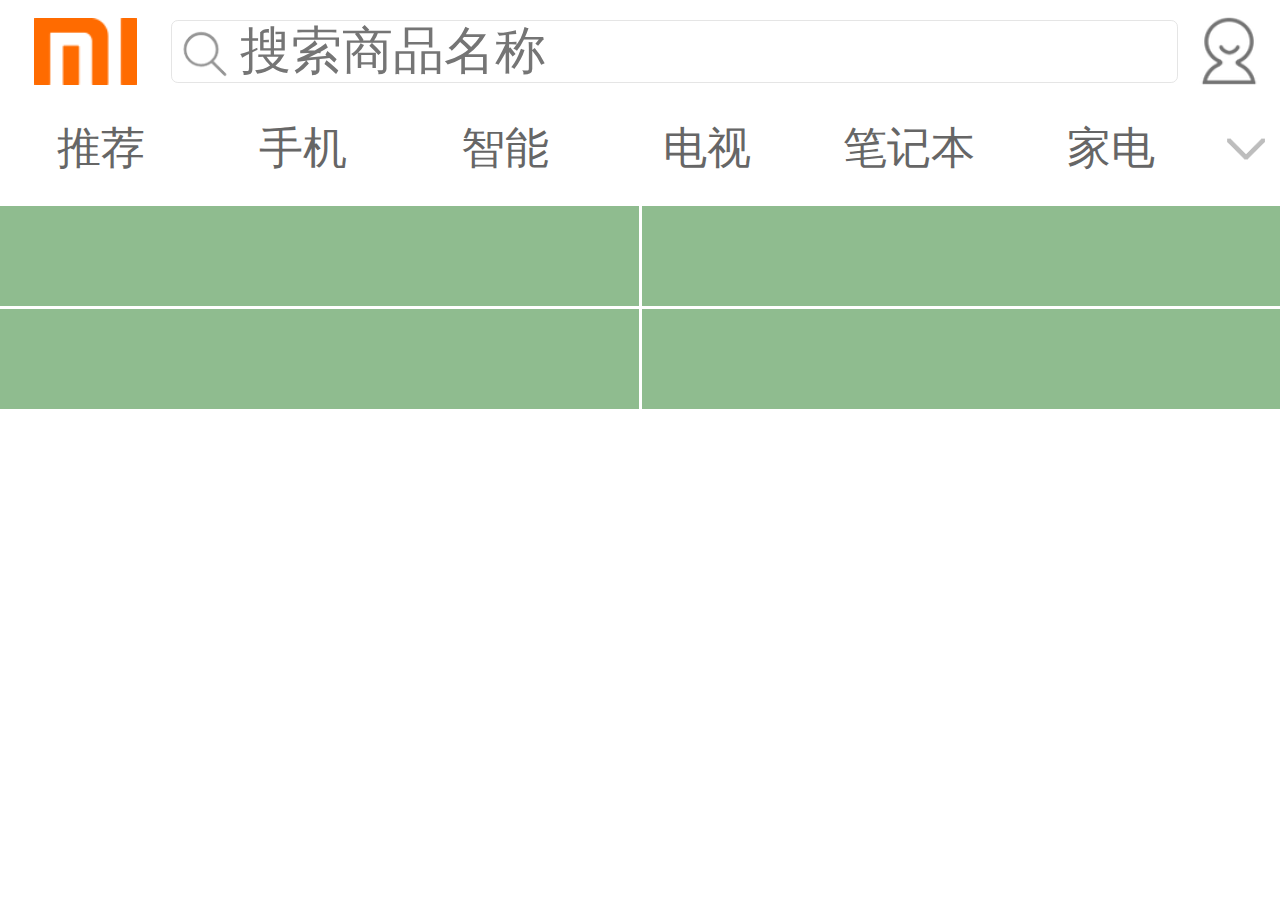
==== index.html @ 097dcb63 "小米H5" ====
<!DOCTYPE html>
<html lang="en">
<head>
    <meta charset="UTF-8">
    <meta name="viewport" content="width=device-width,initial-scale=1.0;maximum-scale=1.0; minimum-scale=1.0;user-scalable=no;">
    <meta name="description " content =" ">
    <meta name="keywords " content =" ">
    <meta http-equiv="X-UA-Compatible" content="ie=edge">
    <title>小米商城-小米官方网站，小米手机、红米手机正品专卖</title>
    <link rel="shortcut icon" href="https://m.mi.com/favicon.ico" type="image/x-icon">
    <!-- 重置样式表 -->
    <link rel="stylesheet" href="css/reset.min.css">
    <!-- swiper自带的样式 -->
    <link rel="stylesheet" href="css/swiper.min.css">
    <!-- 当前页面用到的样式 -->
    <link rel="stylesheet" href="css/index.css">
</head>
<body>
<!-- app-entery -->
<div class="app-shell">
    <a href="#">
        <img src="https://cdn.cnbj1.fds.api.mi-img.com/mi-mall/6d413c53c65eca6c6b6ba826ea4e3ff6.png" alt="">
    </a>
</div>

<!-- header html5新增的标签 头部-->
<header class="app-header-wrapper">    
    <div class="app-left">
        <div class="app-logo">
            <img src="[data-uri]" alt=""> 
        </div>
    </div>
    <div class="app-center">
        <input type="text" placeholder="搜索商品名称" class="app-txt">
        <input type="button" class="app-btn">
    </div>
    <div class="app-right">
        <i class="app-login-icon"></i>
    </div>
</header>

<!-- nav html5新增的标签 导航-->
<nav class="nav-wrap">
    <div class="nav-item"><a href="#">推荐</a></div>
    <div class="nav-item"><a href="#">手机</a></div>
    <div class="nav-item"><a href="#">智能</a></div>
    <div class="nav-item"><a href="#">电视</a></div>
    <div class="nav-item"><a href="#">笔记本</a></div>
    <div class="nav-item"><a href="#">家电</a></div>
    <div class="nav-display">
        <i class="nav-display-icon"></i>
    </div>
</nav>

<!-- 轮播图 swiper -->
<div class="banner">
    <div class="swiper-container">
        <div class="swiper-wrapper">
            <div class="swiper-slide">
                <a href="#">
                    <img src="https://cdn.cnbj1.fds.api.mi-img.com/mi-mall/241dcd985a1c3f29902d092c7e7b91ea.jpg?thumb=1&w=720&h=360" alt="">
                </a>
            </div>
            <div class="swiper-slide">
                <a href="#">
                    <img src="https://cdn.cnbj1.fds.api.mi-img.com/mi-mall/241dcd985a1c3f29902d092c7e7b91ea.jpg?thumb=1&w=720&h=360" alt="">
                </a>
            </div>
            <div class="swiper-slide">
                <a href="#">
                    <img src="https://cdn.cnbj1.fds.api.mi-img.com/mi-mall/241dcd985a1c3f29902d092c7e7b91ea.jpg?thumb=1&w=720&h=360" alt="">
                </a>
            </div>
        </div>
        <!-- 如果需要分页器 -->
        <div class="swiper-pagination"></div>
    </div>
</div>

<!-- 多项单元格图标 -->
<div class="multi-cell cells-auto-fill">
    <a href="#">
        <img src="https://cdn.cnbj1.fds.api.mi-img.com/mi-mall/cb65daec7ef7b52cc785f88f78efba37.png?thumb=1&w=144&h=152" alt="">
    </a>
    <a href="#">
        <img src="https://cdn.cnbj1.fds.api.mi-img.com/mi-mall/cb65daec7ef7b52cc785f88f78efba37.png?thumb=1&w=144&h=152" alt="">
    </a>
    <a href="#">
        <img src="https://cdn.cnbj1.fds.api.mi-img.com/mi-mall/cb65daec7ef7b52cc785f88f78efba37.png?thumb=1&w=144&h=152" alt="">
    </a>
    <a href="#">
        <img src="https://cdn.cnbj1.fds.api.mi-img.com/mi-mall/cb65daec7ef7b52cc785f88f78efba37.png?thumb=1&w=144&h=152" alt="">
    </a>
    <a href="#">
        <img src="https://cdn.cnbj1.fds.api.mi-img.com/mi-mall/cb65daec7ef7b52cc785f88f78efba37.png?thumb=1&w=144&h=152" alt="">
    </a>
</div>
<div class="multi-cell cells-auto-fill">
    <a href="#">
        <img src="https://cdn.cnbj1.fds.api.mi-img.com/mi-mall/cb65daec7ef7b52cc785f88f78efba37.png?thumb=1&w=144&h=152" alt="">
    </a>
    <a href="#">
        <img src="https://cdn.cnbj1.fds.api.mi-img.com/mi-mall/cb65daec7ef7b52cc785f88f78efba37.png?thumb=1&w=144&h=152" alt="">
    </a>
    <a href="#">
        <img src="https://cdn.cnbj1.fds.api.mi-img.com/mi-mall/cb65daec7ef7b52cc785f88f78efba37.png?thumb=1&w=144&h=152" alt="">
    </a>
    <a href="#">
        <img src="https://cdn.cnbj1.fds.api.mi-img.com/mi-mall/cb65daec7ef7b52cc785f88f78efba37.png?thumb=1&w=144&h=152" alt="">
    </a>
    <a href="#">
        <img src="https://cdn.cnbj1.fds.api.mi-img.com/mi-mall/cb65daec7ef7b52cc785f88f78efba37.png?thumb=1&w=144&h=152" alt="">
    </a>
</div>

<!-- 广告图 -->
<div class="cells-auto-fill">
    <a href="#">
        <img src="https://cdn.cnbj1.fds.api.mi-img.com/mi-mall/3f01db528352554b7544720127c9577b.jpg?thumb=1&w=720&h=226" alt="">
    </a>
</div>

<!-- 左-大图   右 - 上下两小图 -->
<div class="multi-cell multi-cell-wrap cells-auto-fill">
    <div class="multi-cell-pic">
        <a href="#">
            <img src="https://cdn.cnbj1.fds.api.mi-img.com/mi-mall/32b5d24417b673008f386592c4d17046.jpg?thumb=1&w=358&h=508" alt="">
        </a>
    </div>
    <div class="multi-cell-pic">
        <a href="#">
            <img src="https://cdn.cnbj1.fds.api.mi-img.com/mi-mall/4aea81c738383c9787b49c3d5e6a7ab0.jpg?thumb=1&w=358&h=252" alt="">
        </a>
        <a href="#">
            <img src="https://cdn.cnbj1.fds.api.mi-img.com/mi-mall/4aea81c738383c9787b49c3d5e6a7ab0.jpg?thumb=1&w=358&h=252" alt="">
        </a>
    </div>
</div> 

<div class="cells-auto-fill">
    <a href="#">
        <img src="https://cdn.cnbj1.fds.api.mi-img.com/mi-mall/3ca39ff880dfbcbc0e45314782c39fff.jpg?thumb=1&w=720&h=280" alt="">
    </a>
</div>

<!-- 左右相等 -->
<div class="item-wrap">  
    <div class="item"></div>
    <div class="item"></div>
    <div class="item"></div>
    <div class="item"></div>
</div>

<script src="js/swiper.min.js"></script>
<!-- 动态判断rem的大小 -->
<script type="text/javascript">
    function refreshRem() {
        var desW = 750,
            winW = document.documentElement.clientWidth,
            ratio = winW / desW;
        document.documentElement.style.fontSize = ratio * 100 + 'px';
    }
    refreshRem();
    window.addEventListener('resize', refreshRem);
</script>
<script>        
    var mySwiper = new Swiper ('.swiper-container', {
      // 如果需要分页器
      pagination: {
        el: '.swiper-pagination',
      },
    })        
    </script>
</body>
</html>
---- css/index.css ----
.app-shell img {
    display: block;
    width: 100%;
}

.app-header-wrapper {
    /* 控制子元素水平排列 */
    display: -webkit-box;
    display: -ms-flexbox;
    display: flex;
    /* 控制子元素垂直对齐 */
    -webkit-box-align: center;
    -ms-flex-align: center;
    align-items: center;
}
/* 左 - logo */
.app-logo {
    width: .6rem;
    margin: 0 .2rem;
}

.app-logo img {
    display: block;
    width: 100%;
}
/* 中间 - 搜索框  flex:1 整个宽度 - 左 - 右*/
.app-center{
    -webkit-box-flex: 1;
    -ms-flex: 1;
    flex: 1;
    position: relative;
}
.app-txt{
    display: block;
    width: 100%;
    padding-left:.4rem;
    border:.01rem solid #e5e5e5;
    border-radius: .04rem;
    font-size: .3rem;
    background-color: #fff;
    box-sizing: border-box;
}
.app-btn{
    position: absolute;
    top:0;
    left:0;
    width: .6rem;
    height:.6rem;
    border:0;
    background: url([data-uri]) no-repeat;
    background-size: .4rem .4rem;

}
/* 右 - login */
.app-right{
    width: .6rem;
}
.app-login-icon{
    display: block;
    width: .6rem;
    height: .6rem;
    background: url([data-uri]) no-repeat center;
    background-size: .4rem .4rem;
}
/* 导航模块 */
.nav-wrap{
    display: -webkit-box;
    display: -ms-flexbox;
    display: flex;
    -webkit-box-align: center;
    -ms-flex-align: center;
    align-items: center;
}
.nav-item{
    font-size:.26rem;
    -webkit-box-flex: 1;
    -ms-flex: 1;
    flex: 1;
    text-align: center;
    font-size: .26rem;
    line-height: .55rem;
}
.nav-item a{
    text-decoration: none;
    color:#666
}
.nav-display{
    width:.4rem;
}
.nav-display-icon{
    display: block;
    width:.4rem;
    height: .4rem;
    background: url([data-uri]) no-repeat center;
    background-size:cover;
}
.banner img{
    width: 100%;
    display: block;
}
.swiper-pagination-bullet-active{
    background:#fff;
}
.multi-cell{
    display: -webkit-box;
    display: -ms-flexbox;
    display: flex;
}
.multi-cell a{
    -webkit-box-flex: 1;
    -ms-flex: 1;
    flex: 1;
}
/* 通屏填充图片 */
.cells-auto-fill img{
    display: block;
    width: 100%          
}
.multi-cell-wrap{
    margin-left:-.03rem;
}
.multi-cell-pic{
  padding-left:.03rem;  
}
.multi-cell-pic a{
    display: block;
    margin-bottom:.03rem;
}
.item-wrap{
    margin-left:-3px;
}
.item-wrap .item{
    float: left;
    width:50%;
    height: 100px;
    margin-bottom:3px;
    border-left:3px solid #fff;
    background: darkseagreen;
    box-sizing: border-box;
}
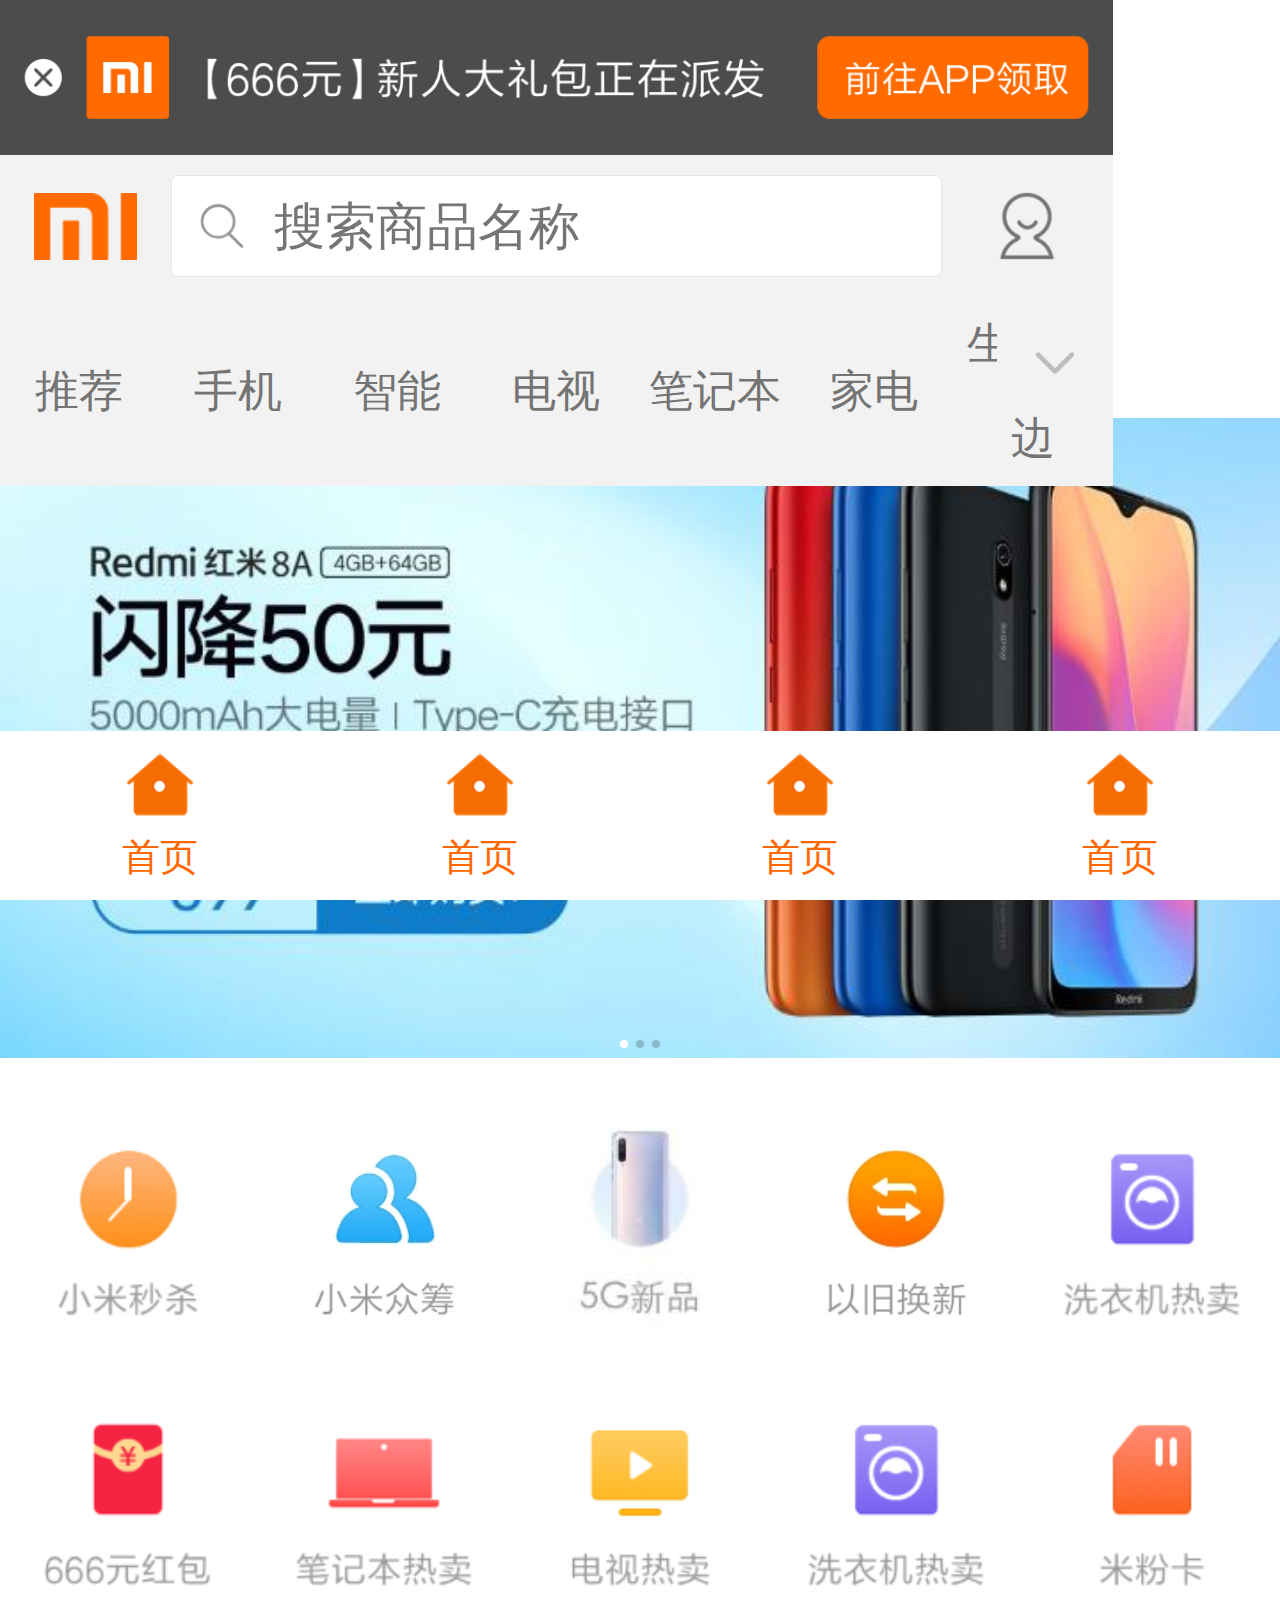
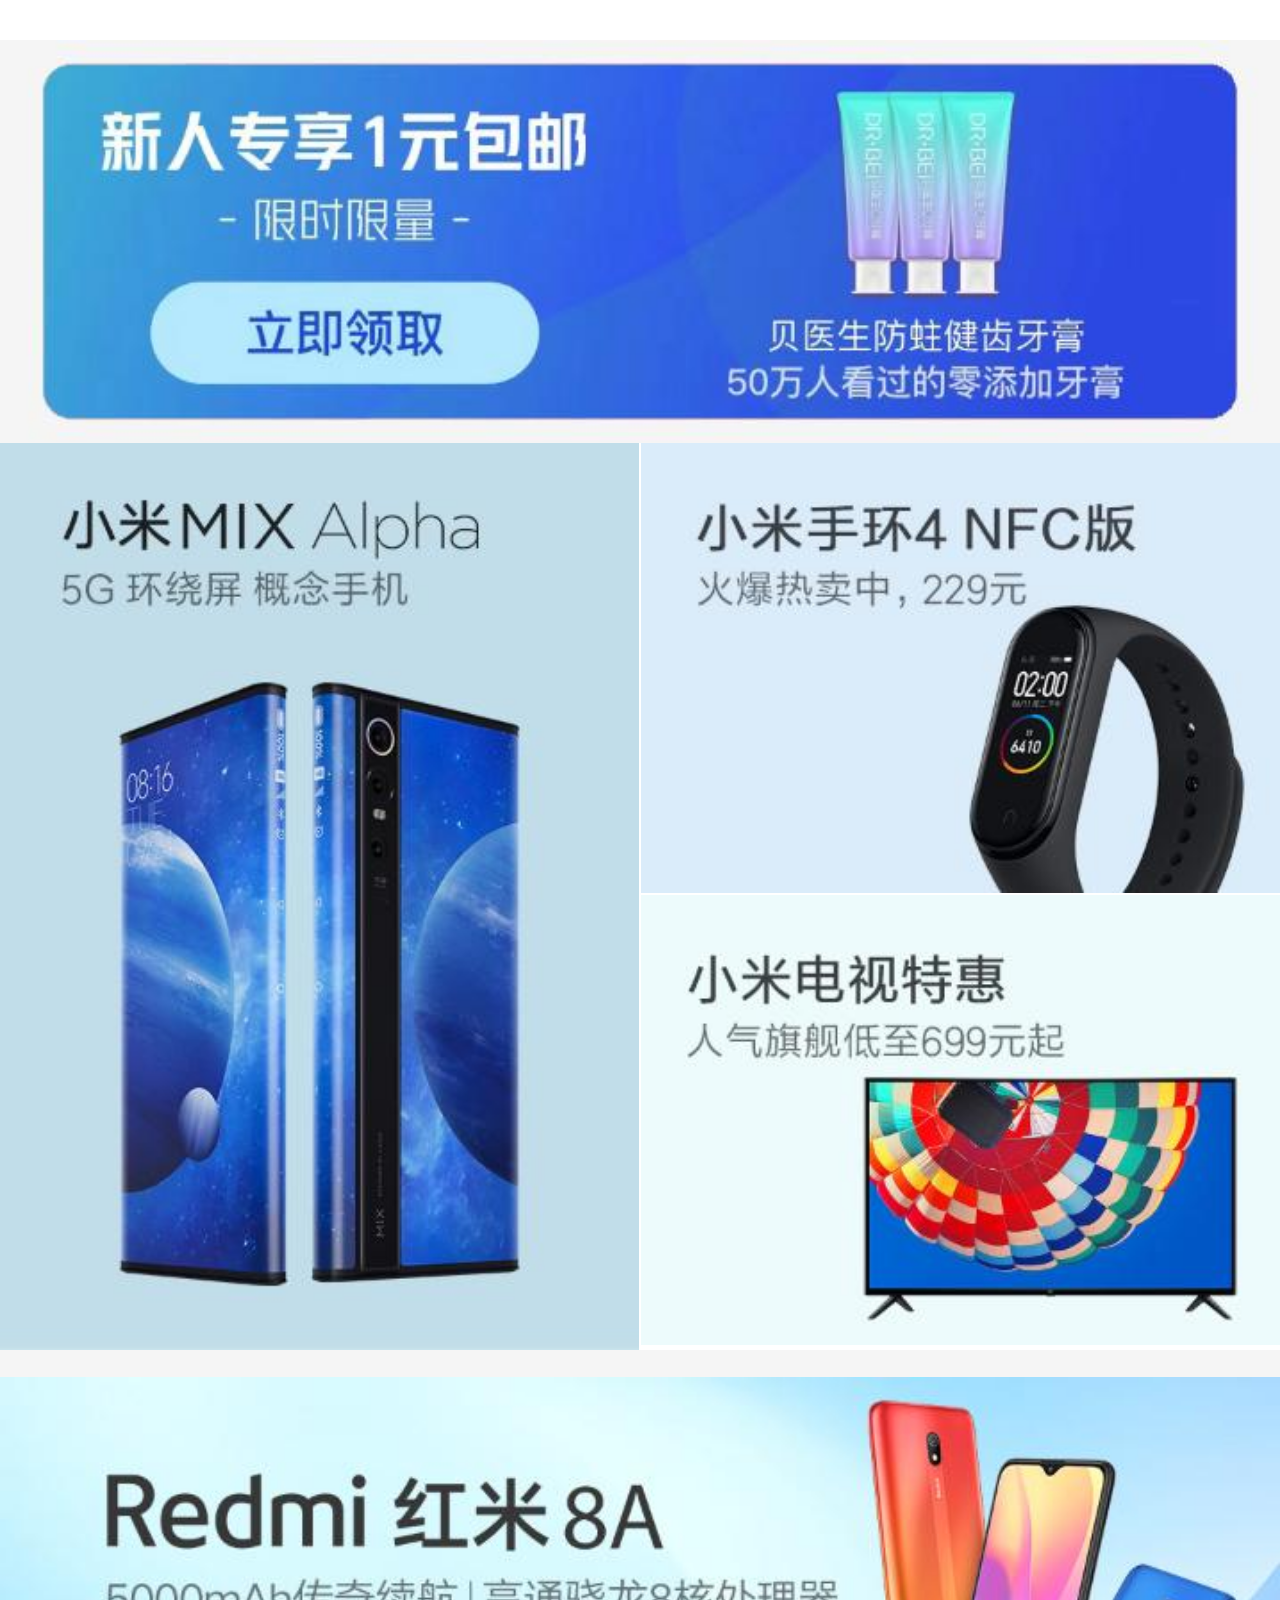
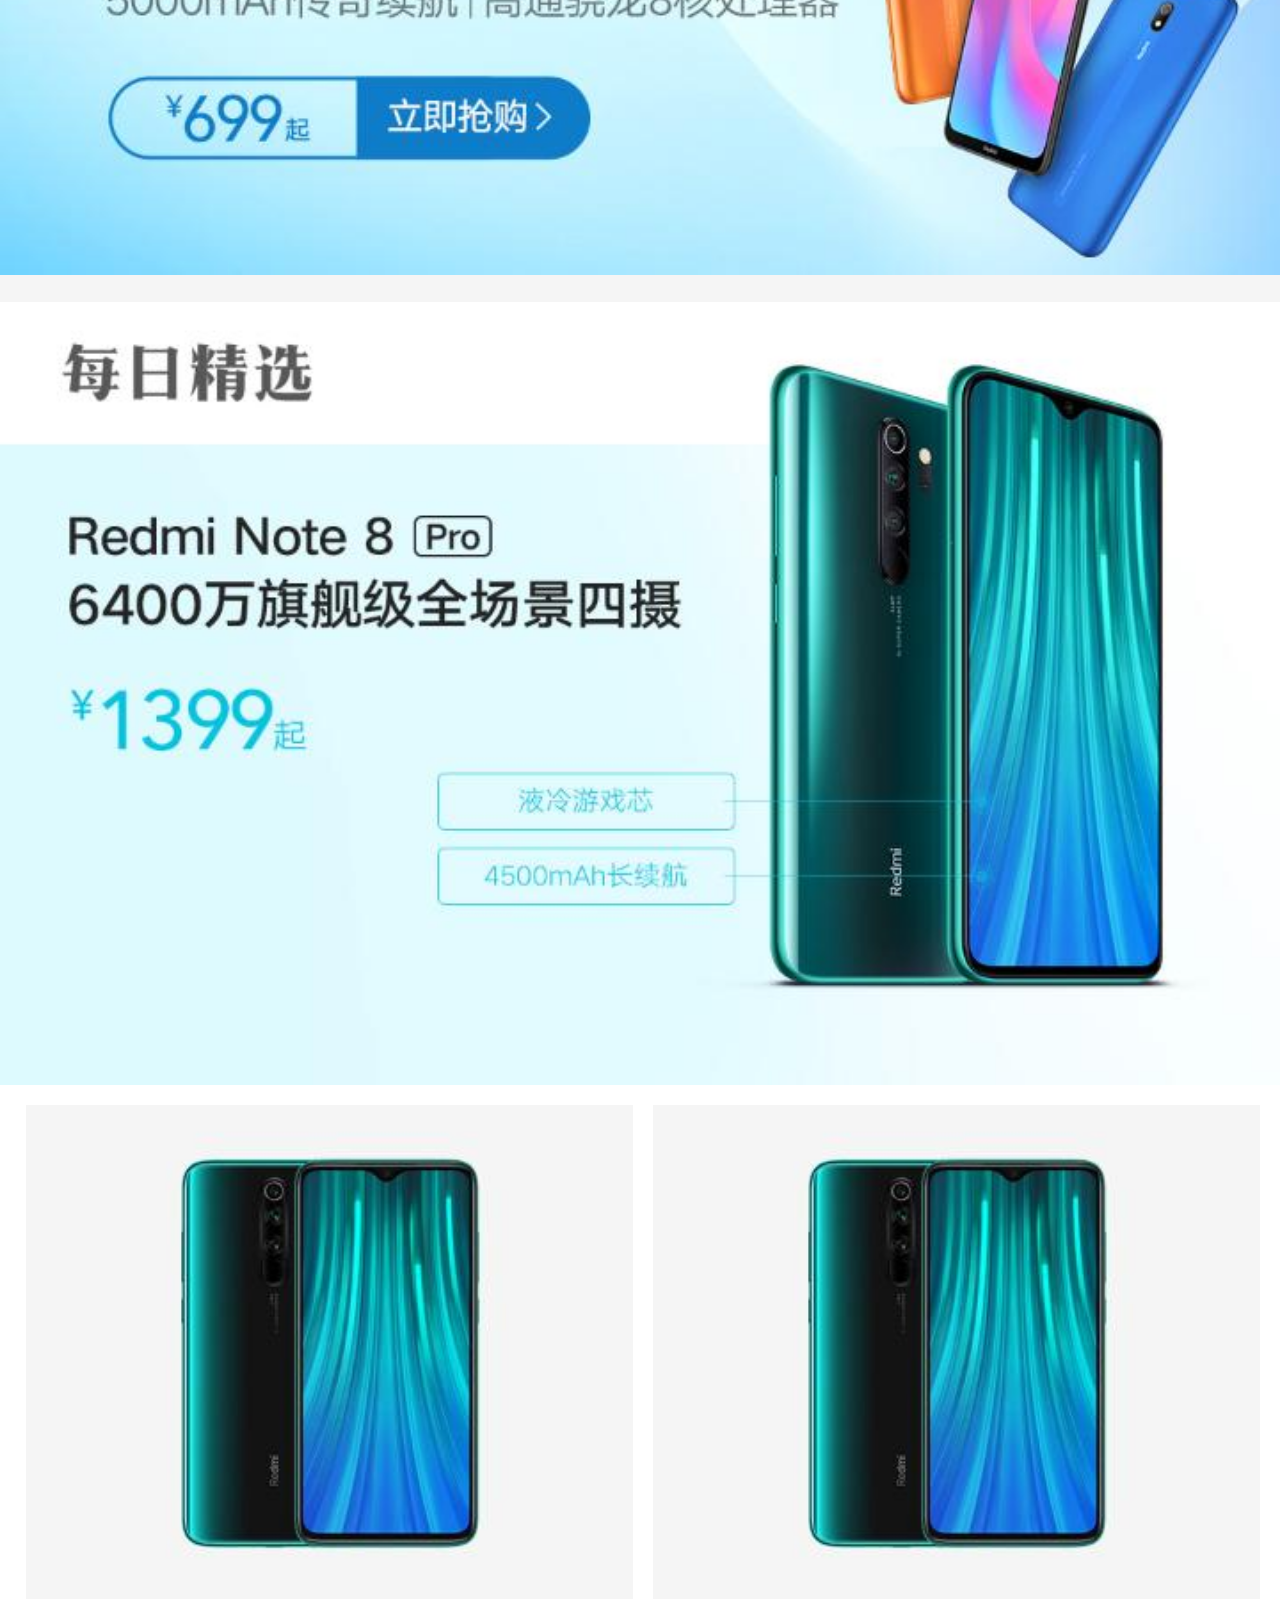
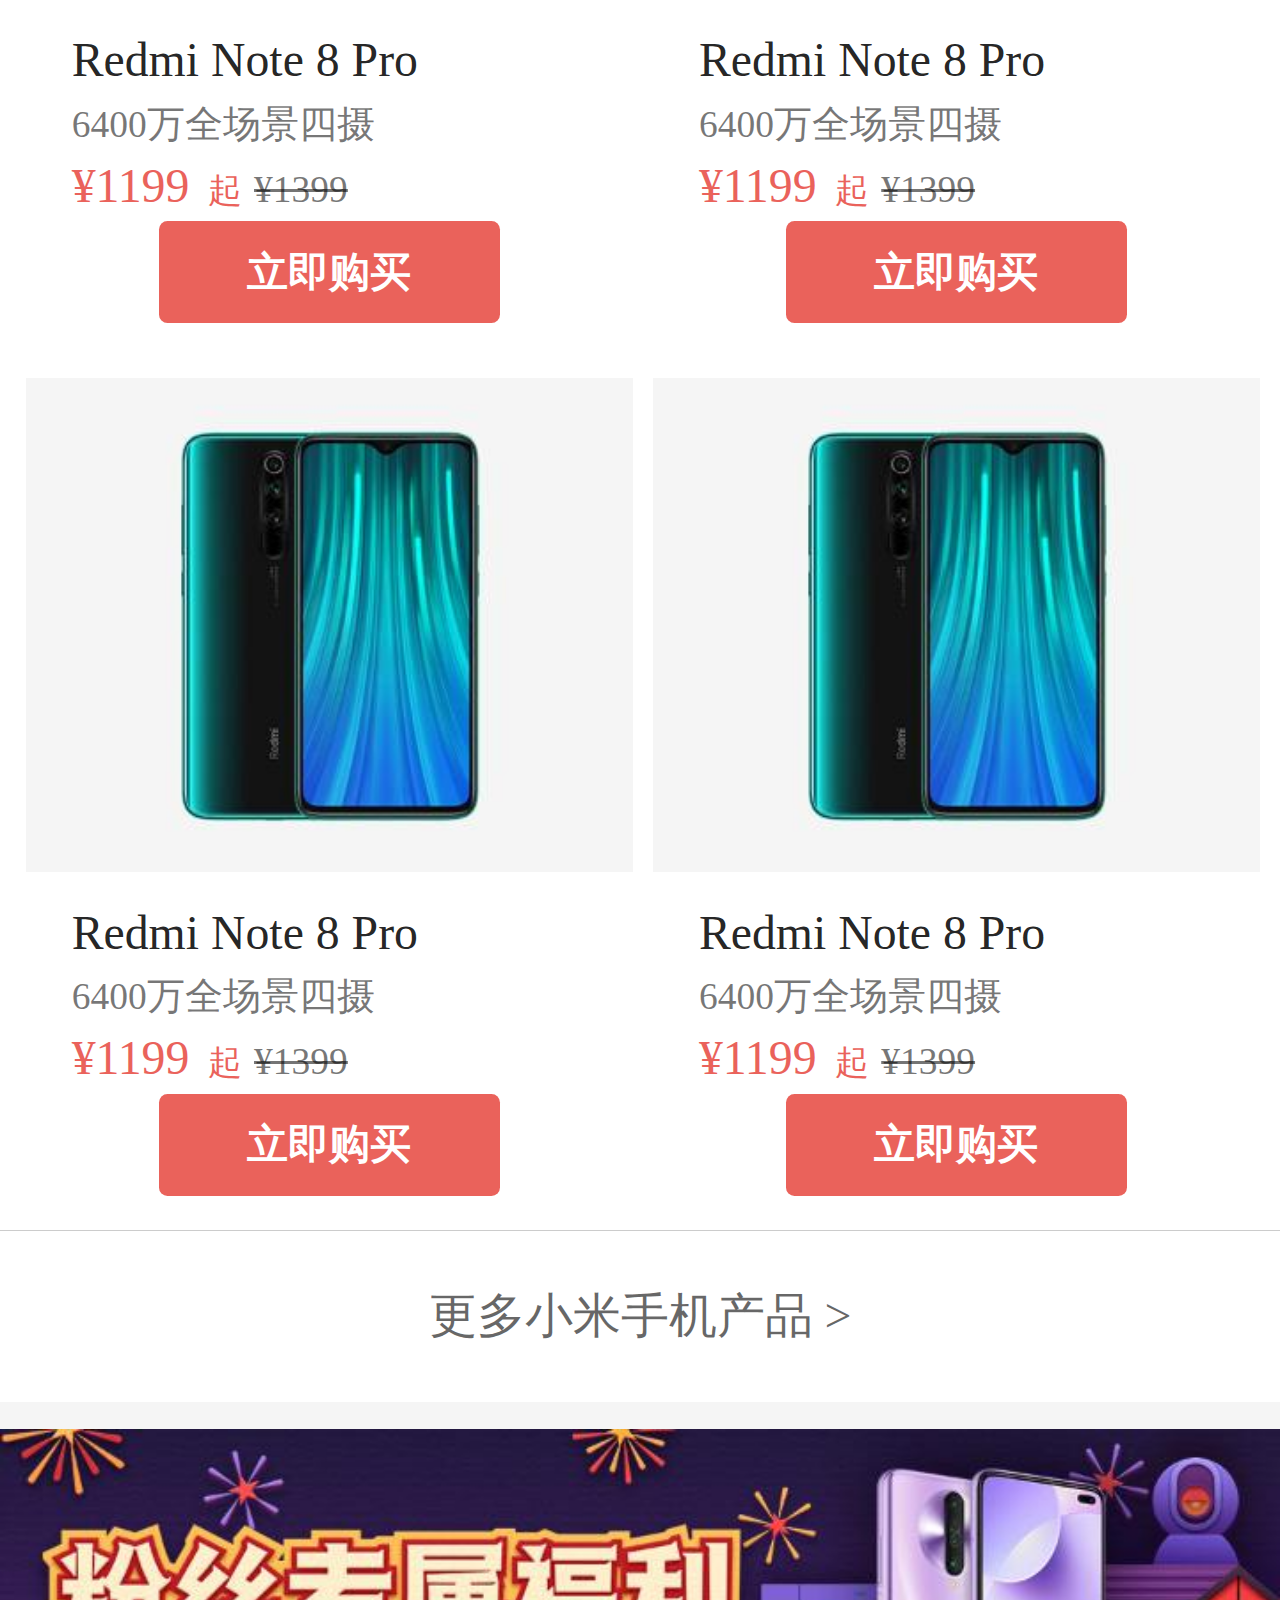
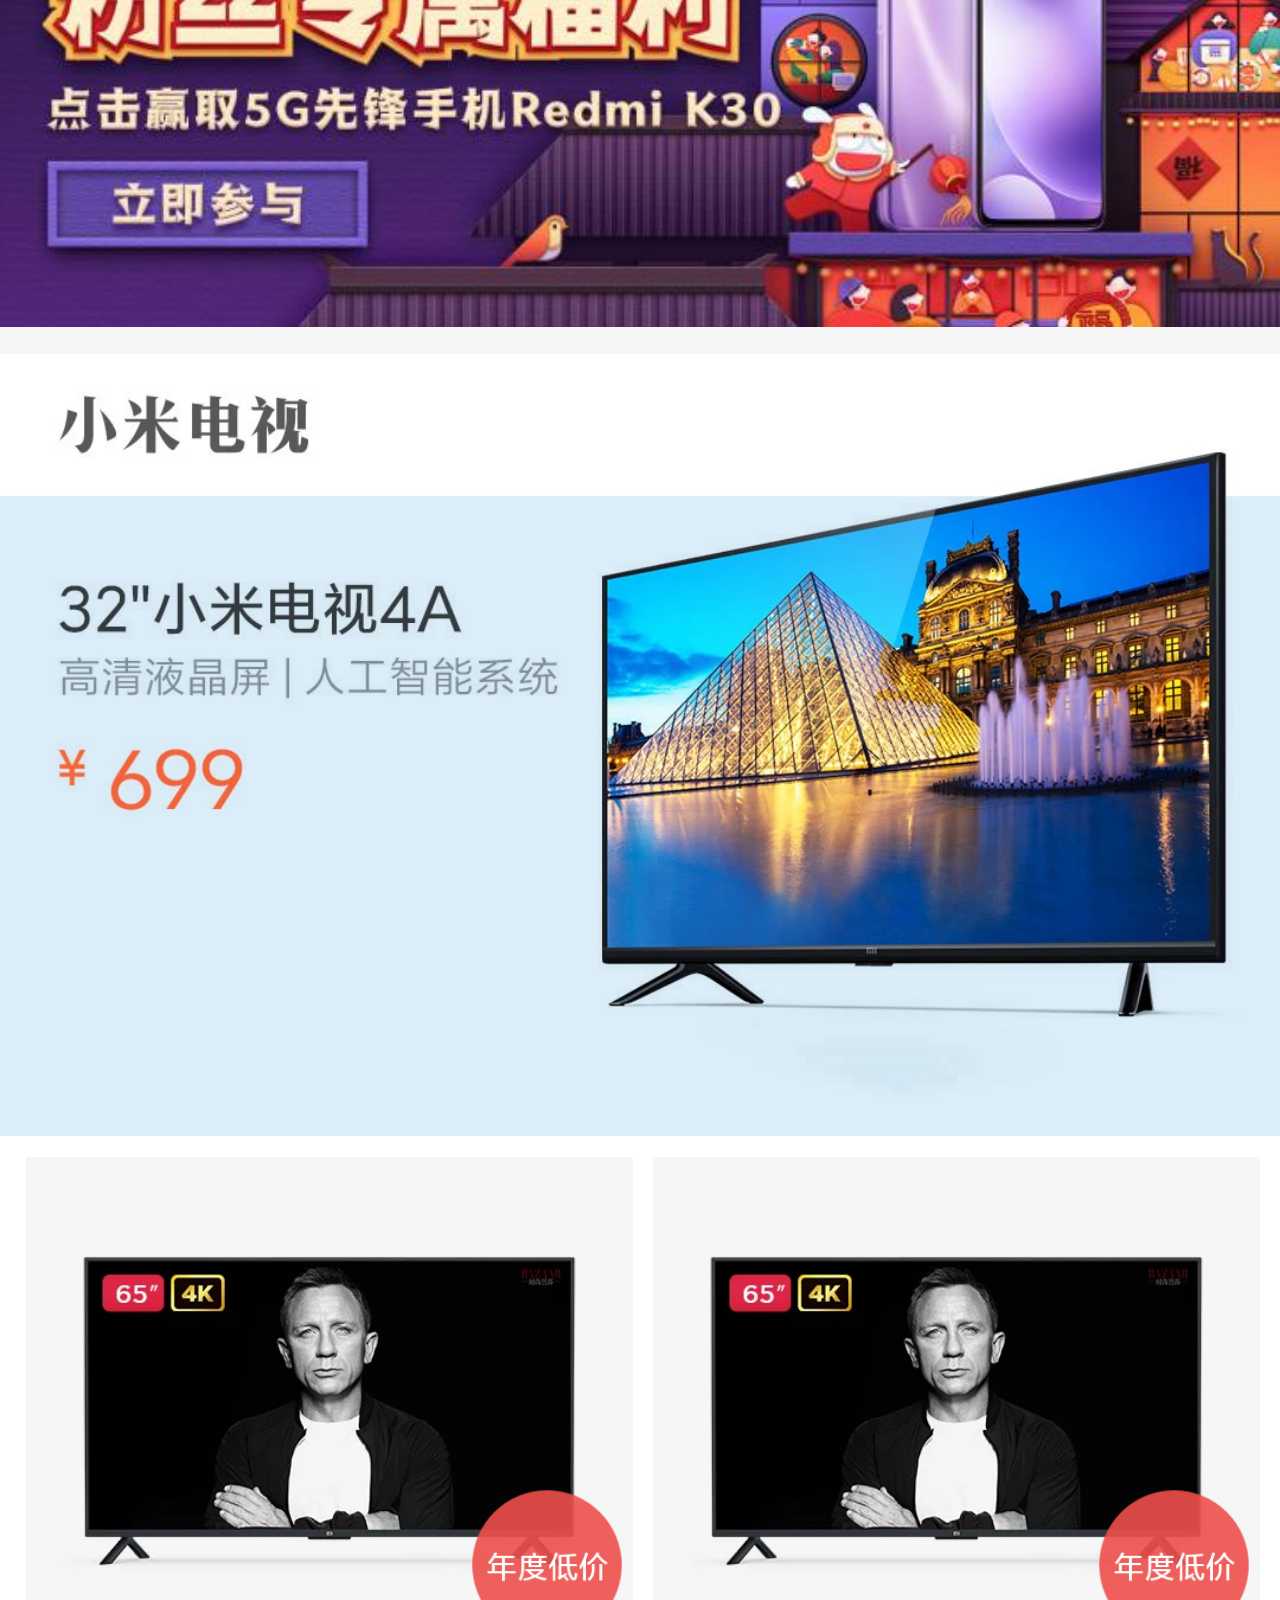
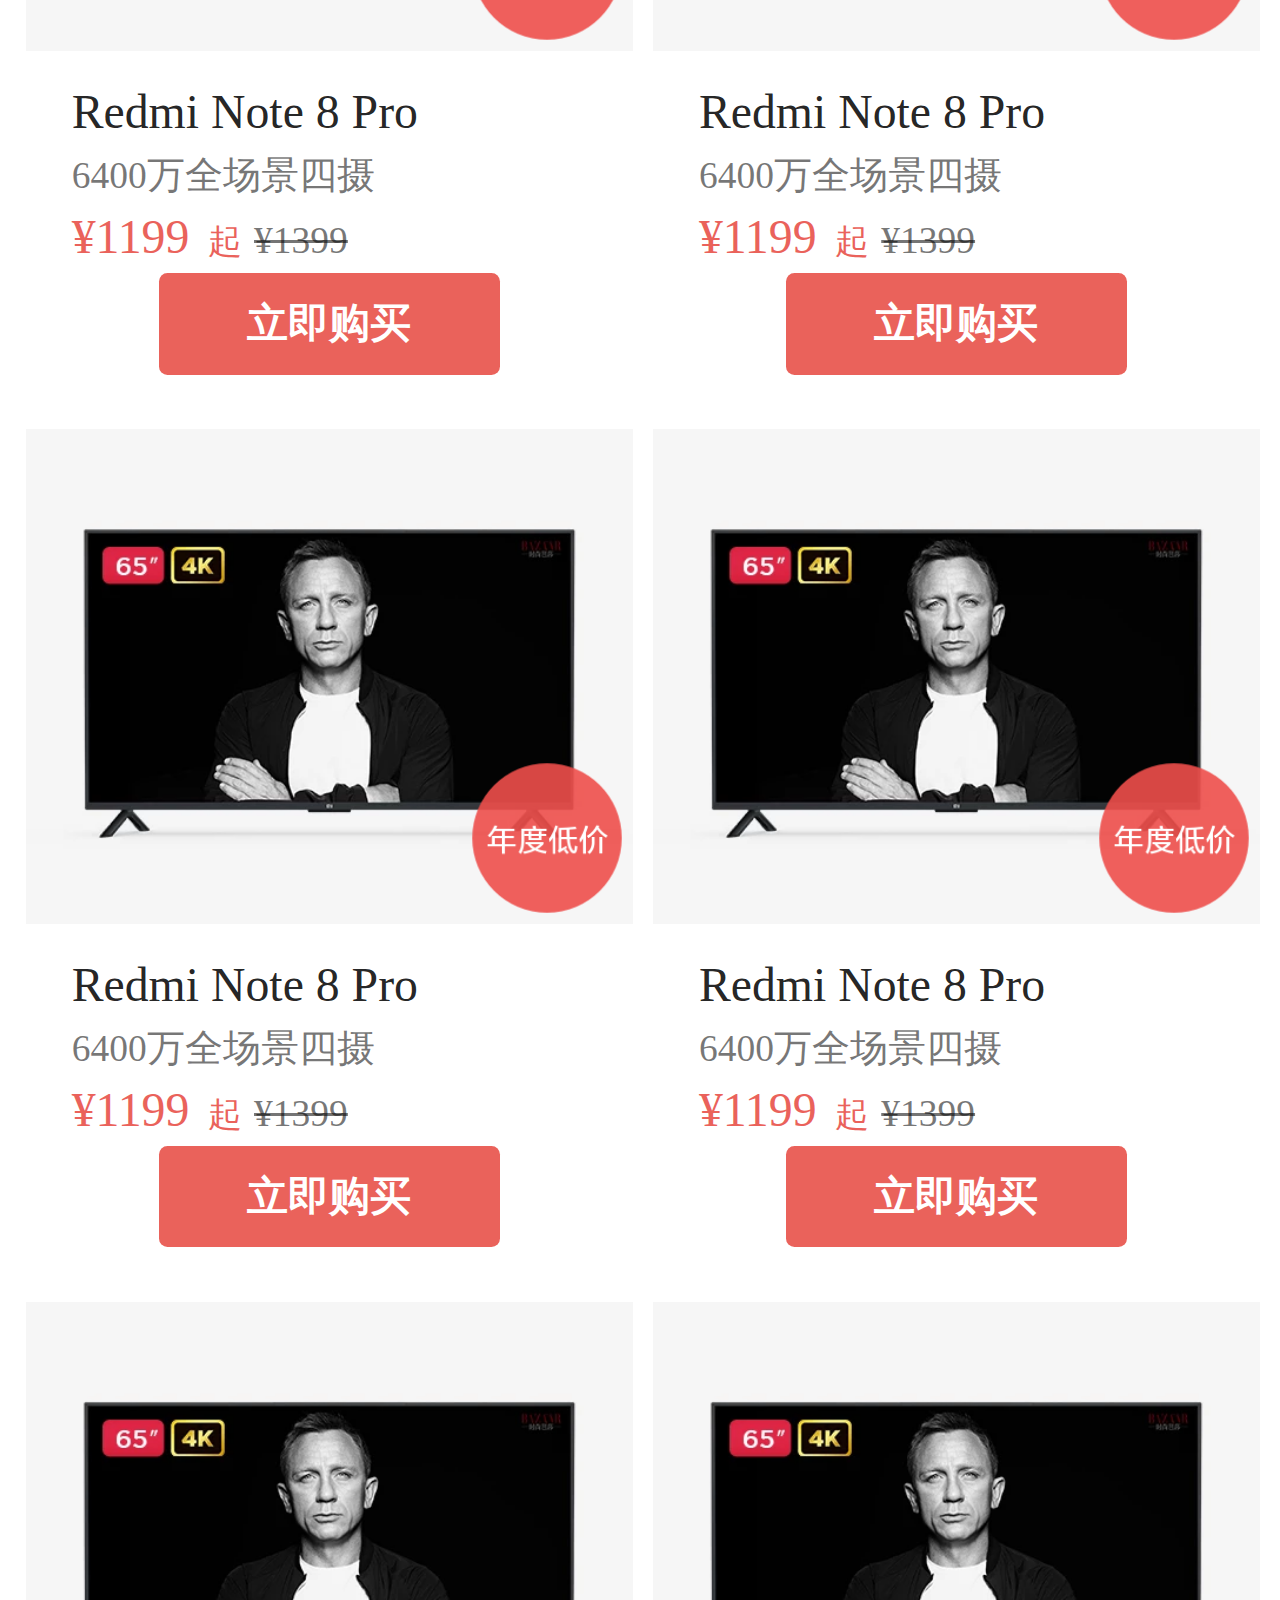
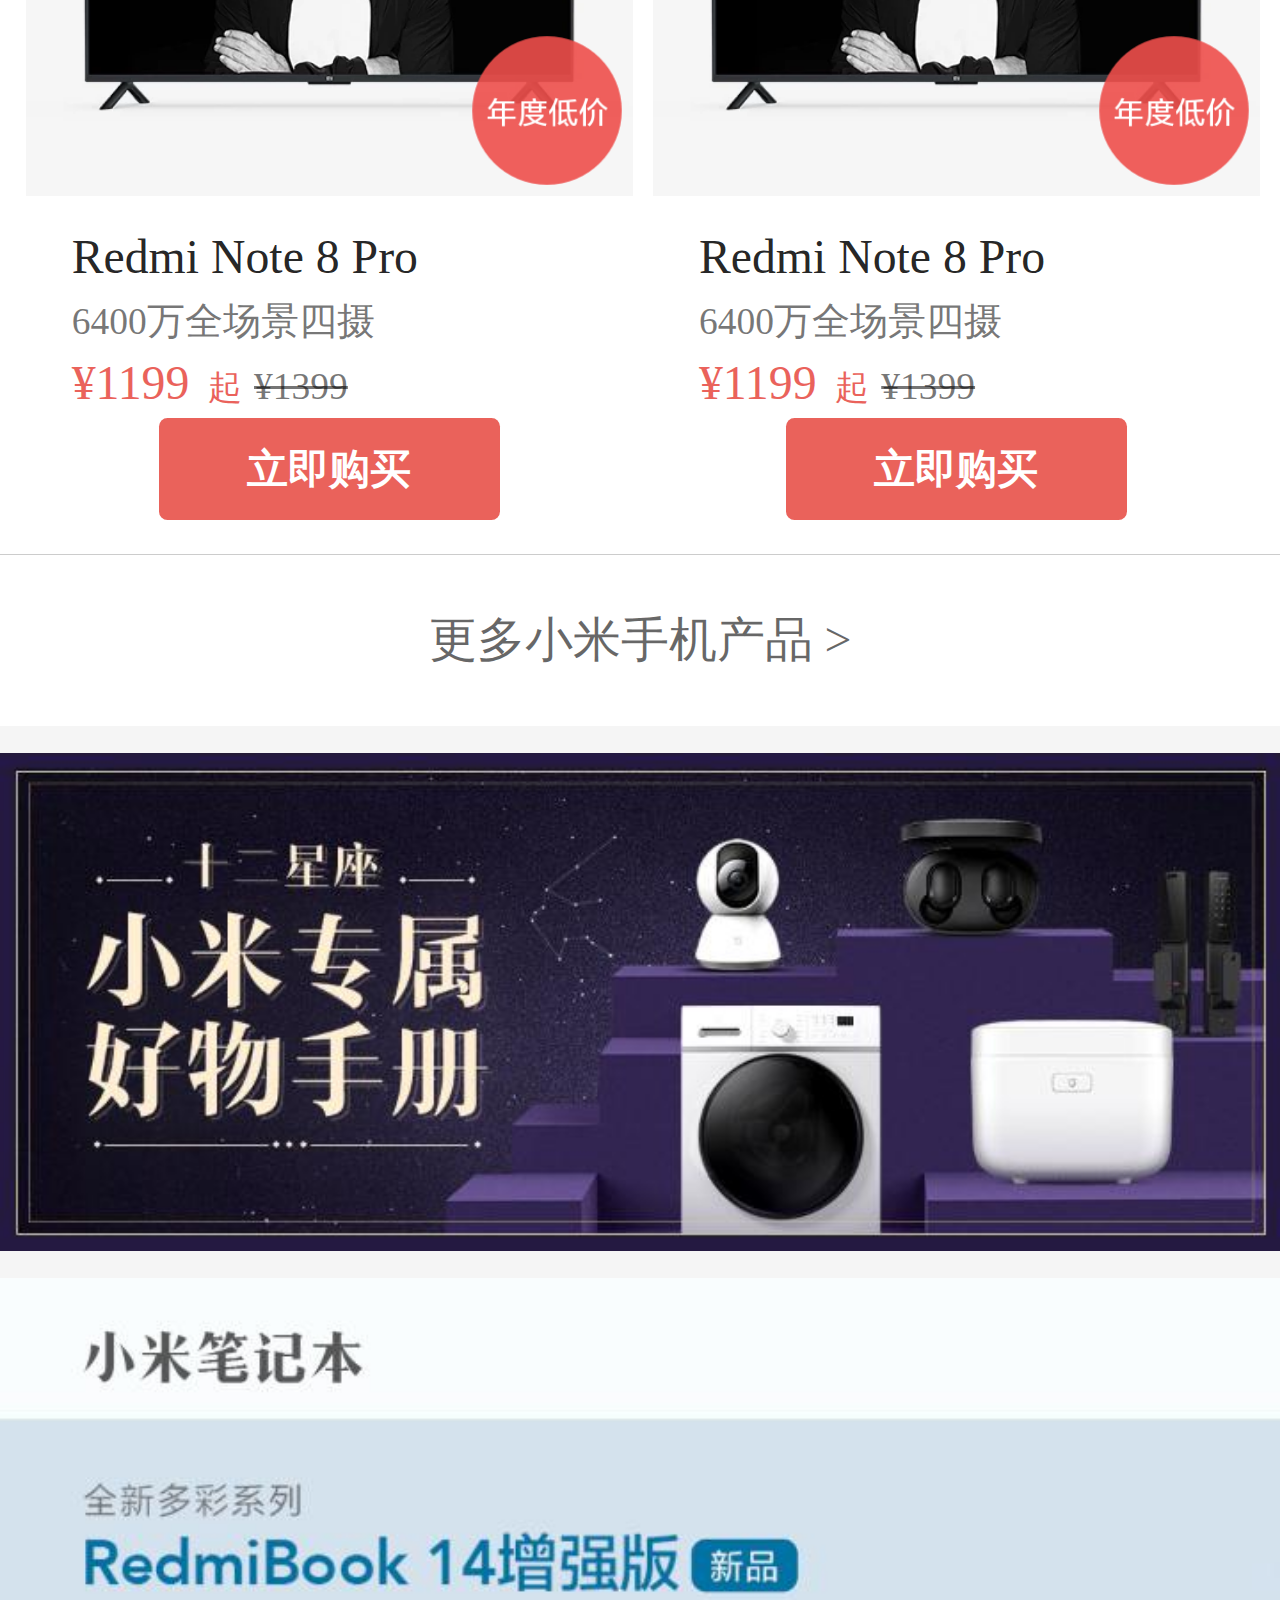
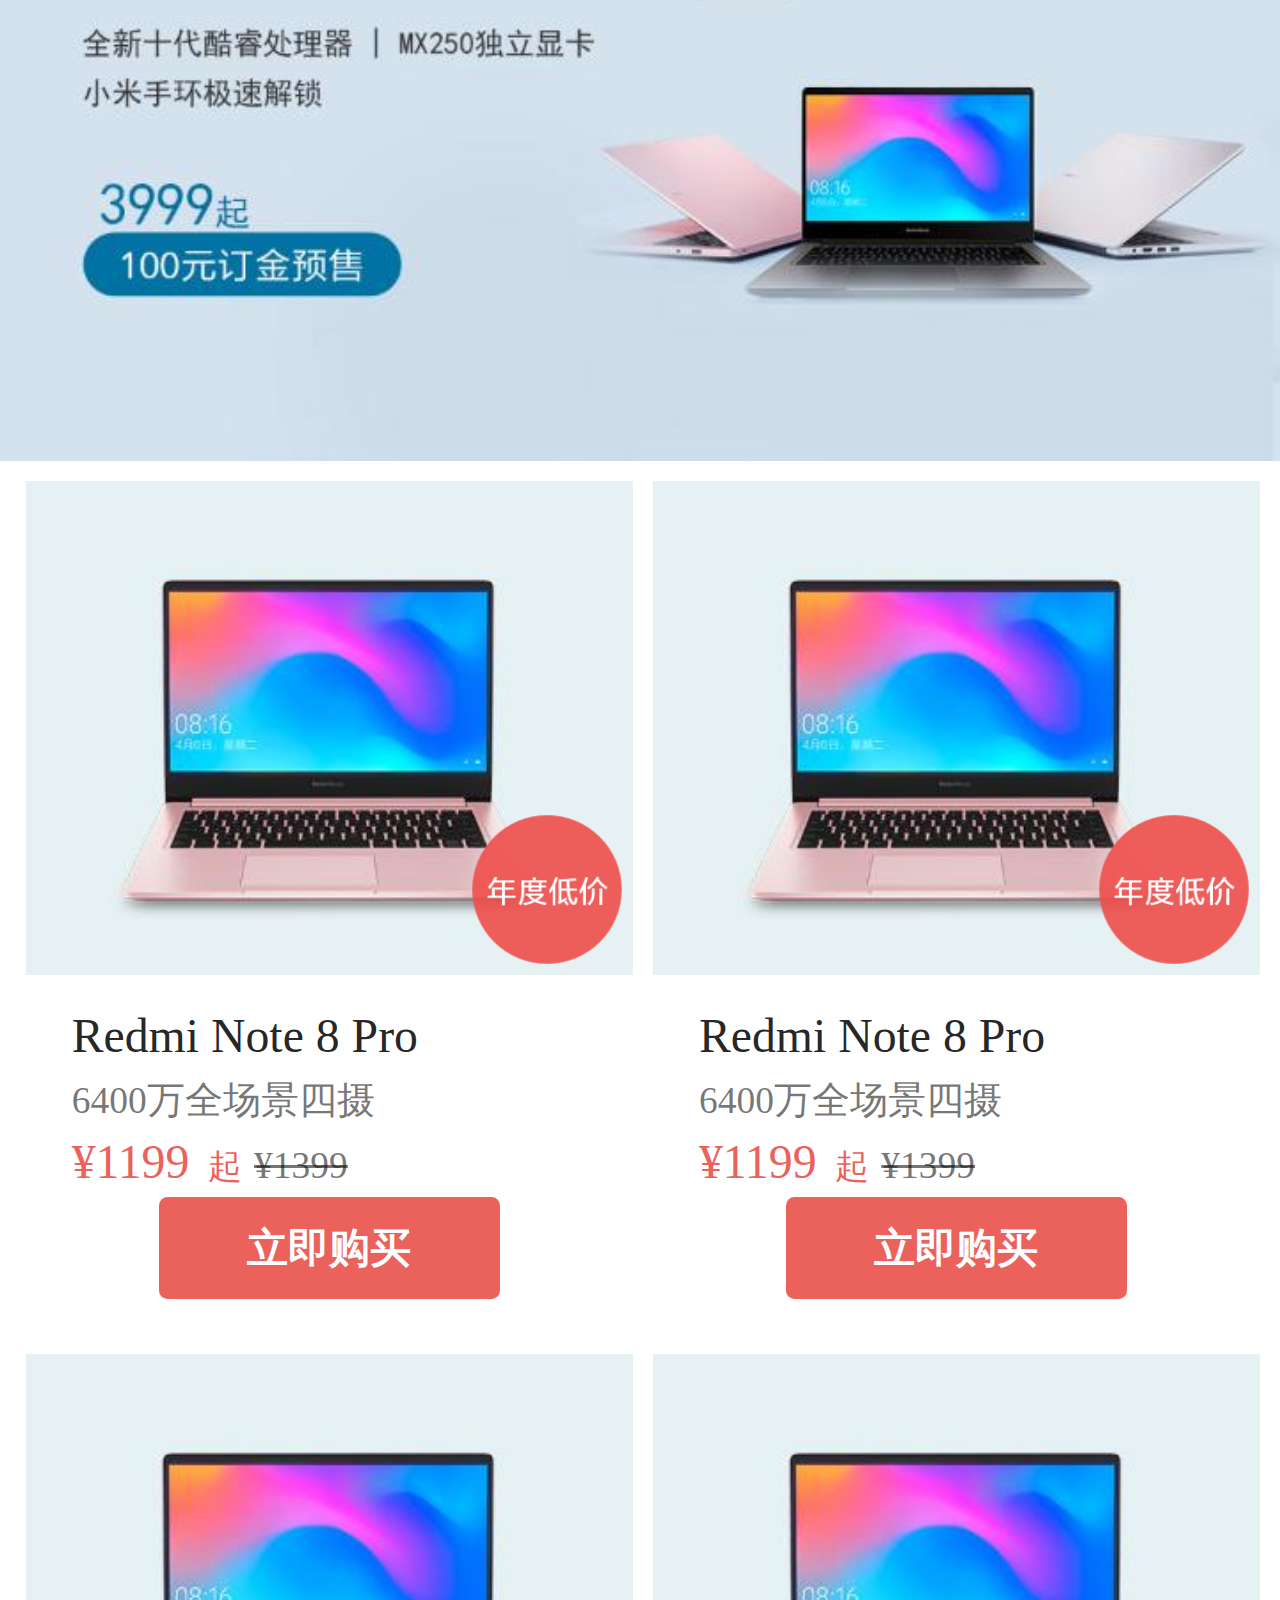
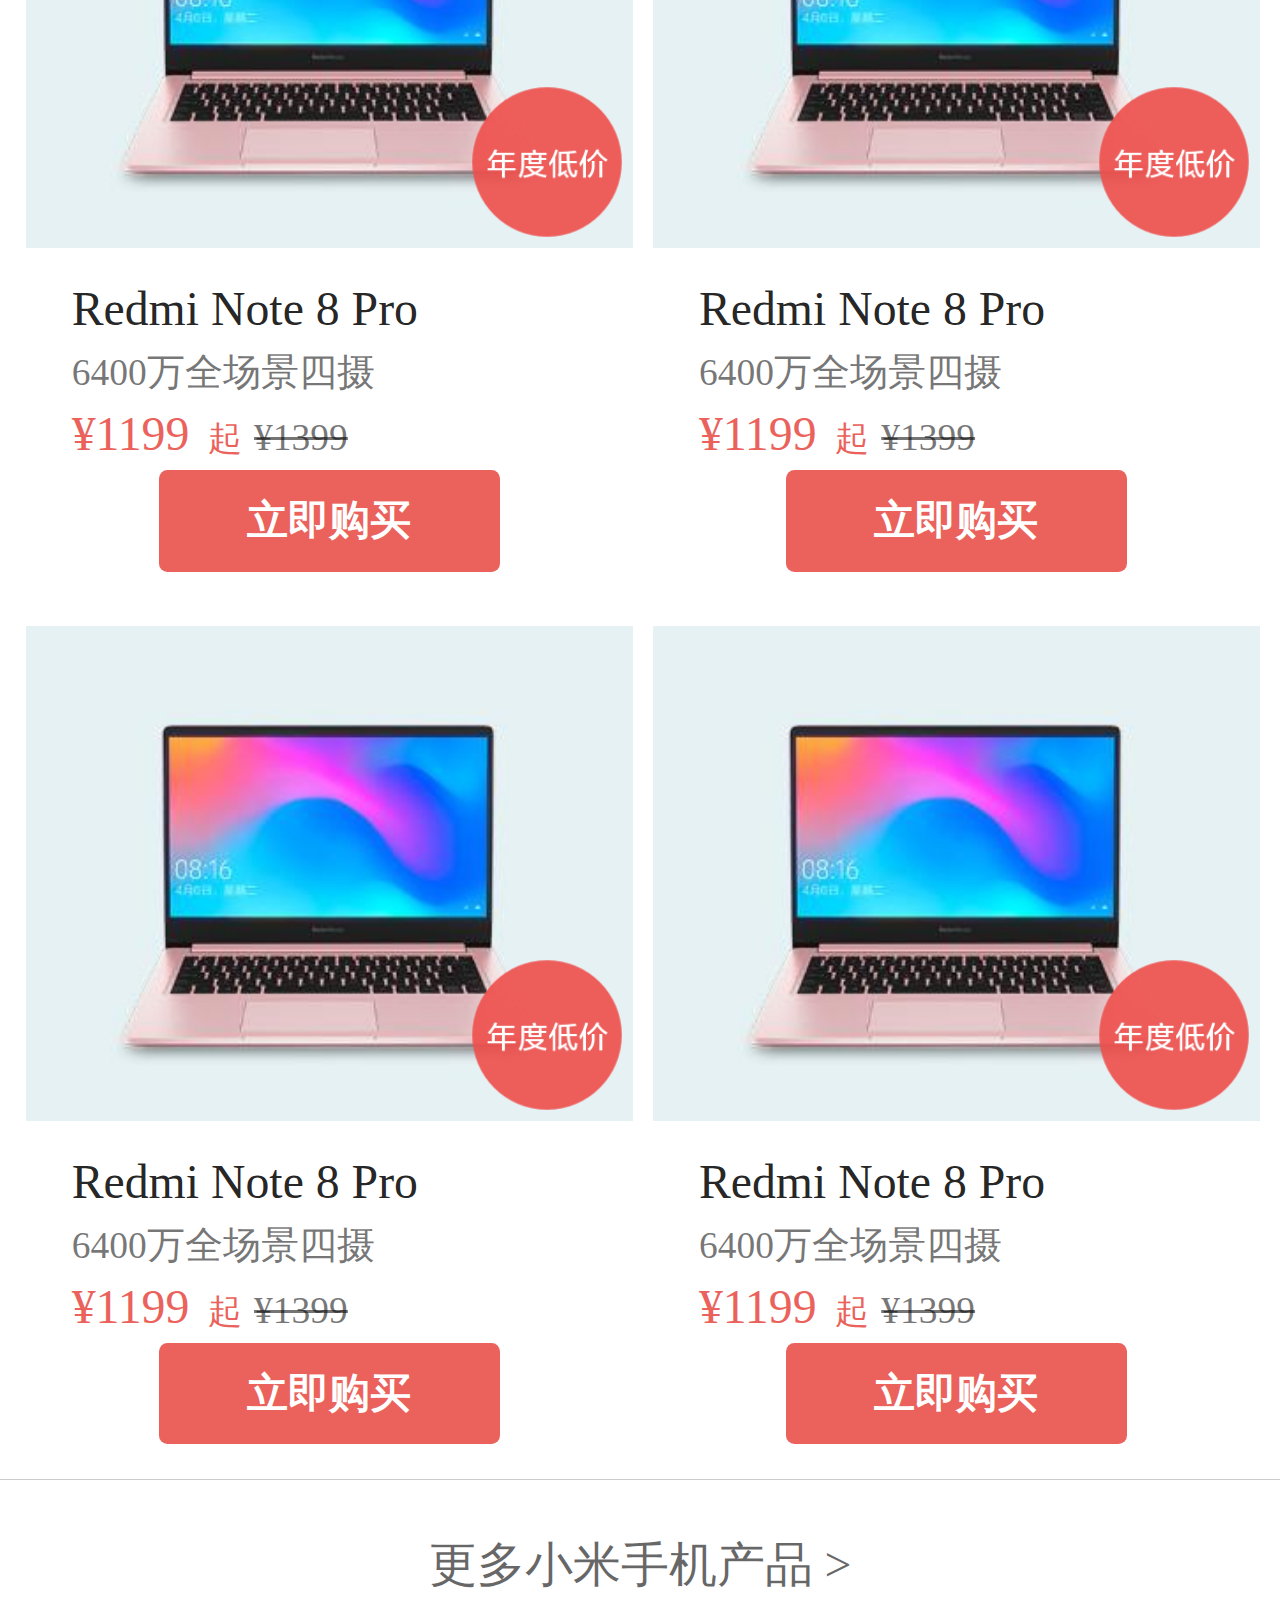
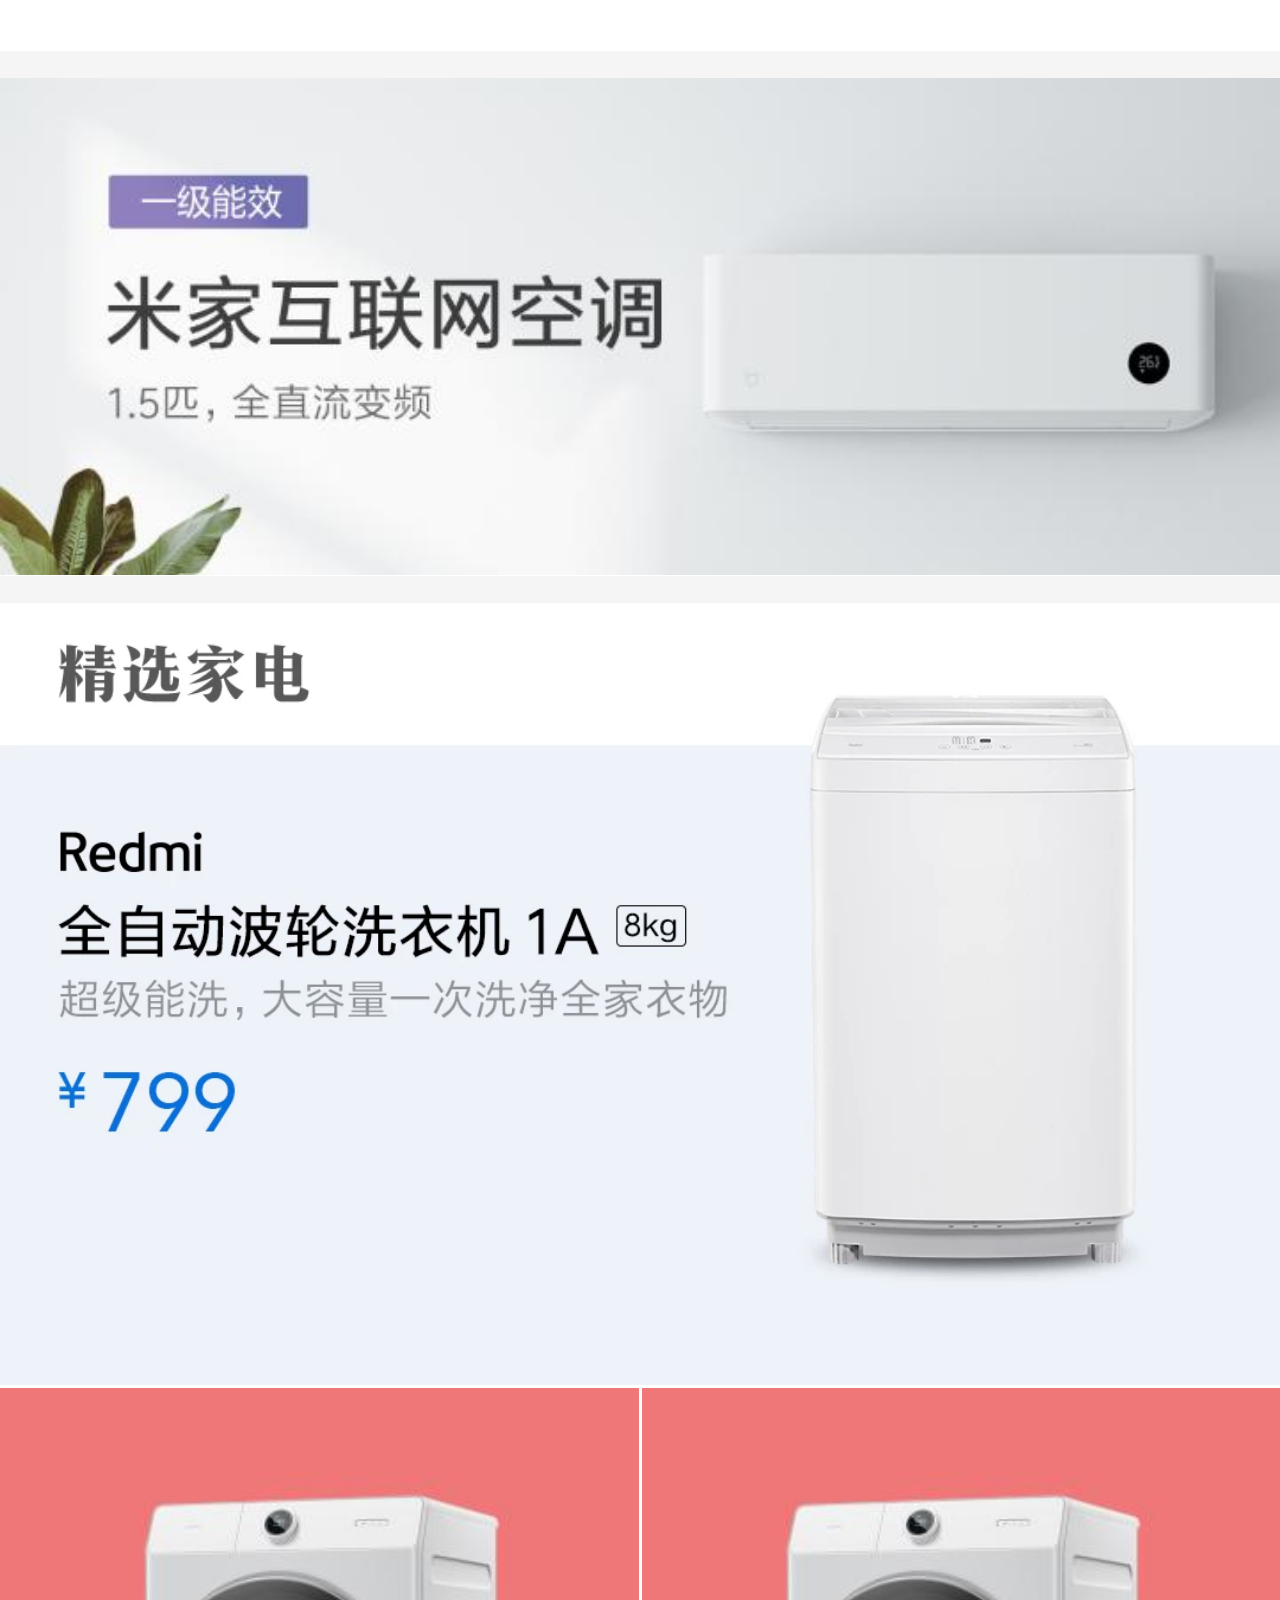
==== commit 50210ff2: "小米h5" ====
--- a/index.html
+++ b/index.html
@@ -1,175 +1,700 @@
-<!DOCTYPE html>
-<html lang="en">
-<head>
-    <meta charset="UTF-8">
-    <meta name="viewport" content="width=device-width,initial-scale=1.0;maximum-scale=1.0; minimum-scale=1.0;user-scalable=no;">
-    <meta name="description " content =" ">
-    <meta name="keywords " content =" ">
-    <meta http-equiv="X-UA-Compatible" content="ie=edge">
-    <title>小米商城-小米官方网站，小米手机、红米手机正品专卖</title>
-    <link rel="shortcut icon" href="https://m.mi.com/favicon.ico" type="image/x-icon">
-    <!-- 重置样式表 -->
-    <link rel="stylesheet" href="css/reset.min.css">
-    <!-- swiper自带的样式 -->
-    <link rel="stylesheet" href="css/swiper.min.css">
-    <!-- 当前页面用到的样式 -->
-    <link rel="stylesheet" href="css/index.css">
-</head>
-<body>
-<!-- app-entery -->
-<div class="app-shell">
-    <a href="#">
-        <img src="https://cdn.cnbj1.fds.api.mi-img.com/mi-mall/6d413c53c65eca6c6b6ba826ea4e3ff6.png" alt="">
-    </a>
-</div>
-
-<!-- header html5新增的标签 头部-->
-<header class="app-header-wrapper">    
-    <div class="app-left">
-        <div class="app-logo">
-            <img src="[data-uri]" alt=""> 
-        </div>
-    </div>
-    <div class="app-center">
-        <input type="text" placeholder="搜索商品名称" class="app-txt">
-        <input type="button" class="app-btn">
-    </div>
-    <div class="app-right">
-        <i class="app-login-icon"></i>
-    </div>
-</header>
-
-<!-- nav html5新增的标签 导航-->
-<nav class="nav-wrap">
-    <div class="nav-item"><a href="#">推荐</a></div>
-    <div class="nav-item"><a href="#">手机</a></div>
-    <div class="nav-item"><a href="#">智能</a></div>
-    <div class="nav-item"><a href="#">电视</a></div>
-    <div class="nav-item"><a href="#">笔记本</a></div>
-    <div class="nav-item"><a href="#">家电</a></div>
-    <div class="nav-display">
-        <i class="nav-display-icon"></i>
-    </div>
-</nav>
-
-<!-- 轮播图 swiper -->
-<div class="banner">
-    <div class="swiper-container">
-        <div class="swiper-wrapper">
-            <div class="swiper-slide">
-                <a href="#">
-                    <img src="https://cdn.cnbj1.fds.api.mi-img.com/mi-mall/241dcd985a1c3f29902d092c7e7b91ea.jpg?thumb=1&w=720&h=360" alt="">
-                </a>
-            </div>
-            <div class="swiper-slide">
-                <a href="#">
-                    <img src="https://cdn.cnbj1.fds.api.mi-img.com/mi-mall/241dcd985a1c3f29902d092c7e7b91ea.jpg?thumb=1&w=720&h=360" alt="">
-                </a>
-            </div>
-            <div class="swiper-slide">
-                <a href="#">
-                    <img src="https://cdn.cnbj1.fds.api.mi-img.com/mi-mall/241dcd985a1c3f29902d092c7e7b91ea.jpg?thumb=1&w=720&h=360" alt="">
-                </a>
-            </div>
-        </div>
-        <!-- 如果需要分页器 -->
-        <div class="swiper-pagination"></div>
-    </div>
-</div>
-
-<!-- 多项单元格图标 -->
-<div class="multi-cell cells-auto-fill">
-    <a href="#">
-        <img src="https://cdn.cnbj1.fds.api.mi-img.com/mi-mall/cb65daec7ef7b52cc785f88f78efba37.png?thumb=1&w=144&h=152" alt="">
-    </a>
-    <a href="#">
-        <img src="https://cdn.cnbj1.fds.api.mi-img.com/mi-mall/cb65daec7ef7b52cc785f88f78efba37.png?thumb=1&w=144&h=152" alt="">
-    </a>
-    <a href="#">
-        <img src="https://cdn.cnbj1.fds.api.mi-img.com/mi-mall/cb65daec7ef7b52cc785f88f78efba37.png?thumb=1&w=144&h=152" alt="">
-    </a>
-    <a href="#">
-        <img src="https://cdn.cnbj1.fds.api.mi-img.com/mi-mall/cb65daec7ef7b52cc785f88f78efba37.png?thumb=1&w=144&h=152" alt="">
-    </a>
-    <a href="#">
-        <img src="https://cdn.cnbj1.fds.api.mi-img.com/mi-mall/cb65daec7ef7b52cc785f88f78efba37.png?thumb=1&w=144&h=152" alt="">
-    </a>
-</div>
-<div class="multi-cell cells-auto-fill">
-    <a href="#">
-        <img src="https://cdn.cnbj1.fds.api.mi-img.com/mi-mall/cb65daec7ef7b52cc785f88f78efba37.png?thumb=1&w=144&h=152" alt="">
-    </a>
-    <a href="#">
-        <img src="https://cdn.cnbj1.fds.api.mi-img.com/mi-mall/cb65daec7ef7b52cc785f88f78efba37.png?thumb=1&w=144&h=152" alt="">
-    </a>
-    <a href="#">
-        <img src="https://cdn.cnbj1.fds.api.mi-img.com/mi-mall/cb65daec7ef7b52cc785f88f78efba37.png?thumb=1&w=144&h=152" alt="">
-    </a>
-    <a href="#">
-        <img src="https://cdn.cnbj1.fds.api.mi-img.com/mi-mall/cb65daec7ef7b52cc785f88f78efba37.png?thumb=1&w=144&h=152" alt="">
-    </a>
-    <a href="#">
-        <img src="https://cdn.cnbj1.fds.api.mi-img.com/mi-mall/cb65daec7ef7b52cc785f88f78efba37.png?thumb=1&w=144&h=152" alt="">
-    </a>
-</div>
-
-<!-- 广告图 -->
-<div class="cells-auto-fill">
-    <a href="#">
-        <img src="https://cdn.cnbj1.fds.api.mi-img.com/mi-mall/3f01db528352554b7544720127c9577b.jpg?thumb=1&w=720&h=226" alt="">
-    </a>
-</div>
-
-<!-- 左-大图   右 - 上下两小图 -->
-<div class="multi-cell multi-cell-wrap cells-auto-fill">
-    <div class="multi-cell-pic">
-        <a href="#">
-            <img src="https://cdn.cnbj1.fds.api.mi-img.com/mi-mall/32b5d24417b673008f386592c4d17046.jpg?thumb=1&w=358&h=508" alt="">
-        </a>
-    </div>
-    <div class="multi-cell-pic">
-        <a href="#">
-            <img src="https://cdn.cnbj1.fds.api.mi-img.com/mi-mall/4aea81c738383c9787b49c3d5e6a7ab0.jpg?thumb=1&w=358&h=252" alt="">
-        </a>
-        <a href="#">
-            <img src="https://cdn.cnbj1.fds.api.mi-img.com/mi-mall/4aea81c738383c9787b49c3d5e6a7ab0.jpg?thumb=1&w=358&h=252" alt="">
-        </a>
-    </div>
-</div> 
-
-<div class="cells-auto-fill">
-    <a href="#">
-        <img src="https://cdn.cnbj1.fds.api.mi-img.com/mi-mall/3ca39ff880dfbcbc0e45314782c39fff.jpg?thumb=1&w=720&h=280" alt="">
-    </a>
-</div>
-
-<!-- 左右相等 -->
-<div class="item-wrap">  
-    <div class="item"></div>
-    <div class="item"></div>
-    <div class="item"></div>
-    <div class="item"></div>
-</div>
-
-<script src="js/swiper.min.js"></script>
-<!-- 动态判断rem的大小 -->
-<script type="text/javascript">
-    function refreshRem() {
-        var desW = 750,
-            winW = document.documentElement.clientWidth,
-            ratio = winW / desW;
-        document.documentElement.style.fontSize = ratio * 100 + 'px';
-    }
-    refreshRem();
-    window.addEventListener('resize', refreshRem);
-</script>
-<script>        
-    var mySwiper = new Swiper ('.swiper-container', {
-      // 如果需要分页器
-      pagination: {
-        el: '.swiper-pagination',
-      },
-    })        
-    </script>
-</body>
+<!DOCTYPE html>
+<html lang="en">
+
+<head>
+    <meta charset="UTF-8">
+    <meta name="viewport"
+        content="width=device-width,initial-scale=1.0;maximum-scale=1.0; minimum-scale=1.0;user-scalable=no;">
+    <meta name="description " content=" ">
+    <meta name="keywords " content=" ">
+    <meta http-equiv="X-UA-Compatible" content="ie=edge">
+    <title>小米商城-小米官方网站，小米手机、红米手机正品专卖</title>
+    <link rel="shortcut icon" href="https://m.mi.com/favicon.ico" type="image/x-icon">
+
+    <link rel="stylesheet" href="css/reset.min.css">
+    <link rel="stylesheet" href="css/swiper.min.css">
+    <link rel="stylesheet" href="css/index.css">
+</head>
+
+<body>
+  <div class="head">
+        <!-- app-entery -->
+    <div class="app-shell">
+        <a href="#">
+            <img src="images/6E4424EC87CBC0D28B6AA46701B27900.png" alt="">
+        </a>
+    </div>
+    <!-- app-header -->
+    <header class="app-header-wrapper">
+        <div class="app-left">
+            <div class="app-logo">
+                <img src="[data-uri]"
+                    alt="">
+            </div>
+
+        </div>
+        <div class="app-mid">
+            <input type="text" placeholder="搜索商品名称" class="app-text">
+            <input type="button" class="btn">
+        </div>
+        <div class="app-right">
+            <i class="app-login-icon">
+            </i>
+        </div>
+    </header>
+    <nav class="nav-wrap">
+        <div class="nav-name">
+            <a href="#">推荐</a>
+        </div>
+        <div class="nav-name">
+            <a href="#">手机</a>
+        </div>
+        <div class="nav-name">
+            <a href="#">智能</a>
+        </div>
+        <div class="nav-name">
+            <a href="#">电视</a>
+        </div>
+        <div class="nav-name">
+            <a href="#">笔记本</a>
+        </div>
+        <div class="nav-name">
+            <a href="#">家电</a>
+        </div>
+        <div class="nav-name">
+            <a href="#">生活周边</a>
+        </div>
+        <div class="nav-display">
+            <i class="icon-top"></i>
+        </div>
+    </nav>
+  </div>
+  <div class="kong1"></div>
+    <!-- banner 图 -->
+    <div class="banner">
+        <div class="swiper-container">
+            <div class="swiper-wrapper">
+                <div class="swiper-slide">
+                    <img src="images/241dcd985a1c3f29902d092c7e7b91ea.jpg" alt="">
+                </div>
+                <div class="swiper-slide">
+                    <img src="images/834aa0b760ac08575f01ddb630363611.jpg" alt="">
+                </div>
+                <div class="swiper-slide">
+                    <img src="images/051400059efaba079ad2141ae8453601.jpg" alt="">
+                </div>
+            </div>
+            <!-- 如果需要分页器 -->
+            <div class="swiper-pagination"></div>
+        </div>
+    </div>
+    <!-- icon 图 -->
+    <div class="multi-cell cells-auto-fill">
+        <a href="#">
+            <img src="images/icon/1.1.png" alt="">
+        </a>
+        <a href="#">
+            <img src="images/icon/1.2.webp" alt="">
+        </a>
+        <a href="#">
+            <img src="images/icon/1.3.jpg" alt="">
+        </a>
+        <a href="#">
+            <img src="images/icon/1.4.webp" alt="">
+        </a>
+        <a href="#">
+            <img src="images/icon/1.9.png" alt="">
+        </a>
+    </div>
+    <div class="multi-cell cells-auto-fill">
+        <a href="#">
+            <img src="images/icon/1.6.png" alt="">
+        </a>
+        <a href="#">
+            <img src="images/icon/1.7.png" alt="">
+        </a>
+        <a href="#">
+            <img src="images/icon/1.8.png" alt="">
+        </a>
+        <a href="#">
+            <img src="images/icon/1.9.png" alt="">
+        </a>
+        <a href="#">
+            <img src="images/icon/1.10.png" alt="">
+        </a>
+    </div>
+    <div class="cells-auto-fill multi-cell">
+        <a href="">
+            <img src="images/3f01db528352554b7544720127c9577b.jpg" alt="">
+        </a>
+    </div>
+    <div class="cells-auto-fill multi-cell cell-auto-fill">
+        <div class="multi-cell-left">
+            <a href="" class="pic">
+                <img src="images/32b5d24417b673008f386592c4d17046.jpg" alt="">
+            </a>
+        </div>
+        <div class="multi-cell-right">
+            <a href="" class="pic1">
+                <img src="images/4aea81c738383c9787b49c3d5e6a7ab0.jpg" alt="">
+            </a>
+            <a href="" class="pic1 pic2">
+                <img src="images/267e988a99b5cf4e960747e8aa5fa831.jpg" alt="">
+            </a>
+        </div>
+    </div>
+    <div class="line"></div>
+    <div class="cells-auto-fill multi-cell">
+        <a href="">
+            <img src="images/3ca39ff880dfbcbc0e45314782c39fff.jpg" alt="">
+        </a>
+    </div>
+    <div class="line"></div>
+    <div class="cells-auto-fill multi-cell">
+        <a href="">
+            <img src="images/e32eea5c3c27062019f9ac6434b351df.jpg" alt="">
+        </a>
+    </div>
+    <div class="box-flex">
+        <a href="#" class="list">
+            <img src="images/918eafcf051967f9d212a649fad7de28.jpg" alt="">
+            <div class="info">
+                <p class="name">Redmi Note 8 Pro</p>
+                <p class="brief">6400万全场景四摄</p>
+                <p class="price">¥1199
+                    <span>起</span>
+                    <s>¥1399</s>
+                </p>
+                <div class="buybtn">
+                    立即购买
+                </div>
+            </div>
+        </a>
+        <a href="#" class="list list-1">
+            <div class="img">
+                <img src="images/918eafcf051967f9d212a649fad7de28.jpg" alt="">
+            </div>
+            <div class="info">
+                <p class="name">Redmi Note 8 Pro</p>
+                <p class="brief">6400万全场景四摄</p>
+                <p class="price">¥1199
+                    <span>起</span>
+                    <s>¥1399</s>
+                </p>
+                <div class="buybtn">
+                    立即购买
+                </div>
+            </div>
+        </a>
+        <a href="#" class="list">
+            <div class="img">
+                <img src="images/918eafcf051967f9d212a649fad7de28.jpg" alt="">
+            </div>
+            <div class="info">
+                <p class="name">Redmi Note 8 Pro</p>
+                <p class="brief">6400万全场景四摄</p>
+                <p class="price">¥1199
+                    <span>起</span>
+                    <s>¥1399</s>
+                </p>
+                <div class="buybtn">
+                    立即购买
+                </div>
+            </div>
+        </a>
+        <a href="#" class="list list-1">
+            <div class="img">
+                <img src="images/918eafcf051967f9d212a649fad7de28.jpg" alt="">
+            </div>
+            <div class="info">
+                <p class="name">Redmi Note 8 Pro</p>
+                <p class="brief">6400万全场景四摄</p>
+                <p class="price">¥1199
+                    <span>起</span>
+                    <s>¥1399</s>
+                </p>
+                <div class="buybtn">
+                    立即购买
+                </div>
+            </div>
+        </a>
+        
+    </div>
+    <div class="ti">更多小米手机产品 ></div>
+    <div class="line"></div>
+    <div class="cells-auto-fill multi-cell">
+        <a href="">
+            <img src="images/151d771314537fac91c34a14e6e89bb6.jpg" alt="">
+        </a>
+    </div> 
+    <div class="line"></div>
+    <div class="cells-auto-fill multi-cell">
+        <a href="">
+            <img src="images/34cc562e-8dd3-61e9-0209-395edb9237a1.webp" alt="">
+        </a> 
+    </div>  
+    <div class="box-flex">
+        <a href="#" class="list list-1">
+            <div class="img">
+                <img src="images/82003442-c6b7-3258-cc7a-2a851216ce8a.webp" alt="">
+                <div class="tag1">
+                    <img src="images/4da4f0b26985936a07f541bdceacf94e.png" alt="">
+                </div>
+            </div>
+            <div class="info">
+                <p class="name">Redmi Note 8 Pro</p>
+                <p class="brief">6400万全场景四摄</p>
+                <p class="price">¥1199
+                    <span>起</span>
+                    <s>¥1399</s>
+                </p>
+                <div class="buybtn">
+                    立即购买
+                </div>
+            </div>
+        </a>
+        <a href="#" class="list list-1">
+            <div class="img">
+                <img src="images/82003442-c6b7-3258-cc7a-2a851216ce8a.webp" alt="">
+                <div class="tag1">
+                    <img src="images/4da4f0b26985936a07f541bdceacf94e.png" alt="">
+                </div>
+            </div>
+            <div class="info">
+                <p class="name">Redmi Note 8 Pro</p>
+                <p class="brief">6400万全场景四摄</p>
+                <p class="price">¥1199
+                    <span>起</span>
+                    <s>¥1399</s>
+                </p>
+                <div class="buybtn">
+                    立即购买
+                </div>
+            </div>
+        </a>
+        <a href="#" class="list list-1">
+            <div class="img">
+                <img src="images/82003442-c6b7-3258-cc7a-2a851216ce8a.webp" alt="">
+                <div class="tag1">
+                    <img src="images/4da4f0b26985936a07f541bdceacf94e.png" alt="">
+                </div>
+            </div>
+            <div class="info">
+                <p class="name">Redmi Note 8 Pro</p>
+                <p class="brief">6400万全场景四摄</p>
+                <p class="price">¥1199
+                    <span>起</span>
+                    <s>¥1399</s>
+                </p>
+                <div class="buybtn">
+                    立即购买
+                </div>
+            </div>
+        </a>
+        <a href="#" class="list list-1">
+            <div class="img">
+                <img src="images/82003442-c6b7-3258-cc7a-2a851216ce8a.webp" alt="">
+                <div class="tag1">
+                    <img src="images/4da4f0b26985936a07f541bdceacf94e.png" alt="">
+                </div>
+            </div>
+            <div class="info">
+                <p class="name">Redmi Note 8 Pro</p>
+                <p class="brief">6400万全场景四摄</p>
+                <p class="price">¥1199
+                    <span>起</span>
+                    <s>¥1399</s>
+                </p>
+                <div class="buybtn">
+                    立即购买
+                </div>
+            </div>
+        </a>
+        <a href="#" class="list list-1">
+            <div class="img">
+                <img src="images/82003442-c6b7-3258-cc7a-2a851216ce8a.webp" alt="">
+                <div class="tag1">
+                    <img src="images/4da4f0b26985936a07f541bdceacf94e.png" alt="">
+                </div>
+            </div>
+            <div class="info">
+                <p class="name">Redmi Note 8 Pro</p>
+                <p class="brief">6400万全场景四摄</p>
+                <p class="price">¥1199
+                    <span>起</span>
+                    <s>¥1399</s>
+                </p>
+                <div class="buybtn">
+                    立即购买
+                </div>
+            </div>
+        </a>
+        <a href="#" class="list list-1">
+            <div class="img">
+                <img src="images/82003442-c6b7-3258-cc7a-2a851216ce8a.webp" alt="">
+                <div class="tag1">
+                    <img src="images/4da4f0b26985936a07f541bdceacf94e.png" alt="">
+                </div>
+            </div>
+            <div class="info">
+                <p class="name">Redmi Note 8 Pro</p>
+                <p class="brief">6400万全场景四摄</p>
+                <p class="price">¥1199
+                    <span>起</span>
+                    <s>¥1399</s>
+                </p>
+                <div class="buybtn">
+                    立即购买
+                </div>
+            </div>
+        </a>
+        
+    </div> 
+    <div class="ti ti1">更多小米手机产品 ></div>
+    <div class="line"></div>
+    <div class="cells-auto-fill multi-cell">
+        <a href="">
+            <img src="images/067047e99bc9517e85bbc5d2d854779a.jpg" alt="">
+        </a>
+    </div>
+    <div class="line"></div>
+    <div class="cells-auto-fill multi-cell">
+        <a href="">
+            <img src="images/95fa21d026bd0a93b16b38ee20e96cab.jpg" alt="">
+        </a>
+    </div>
+    <div class="box-flex">
+        <a href="#" class="list list-1">
+            <div class="img">
+                <img src="images/67af8c5df281feb89083c94a69ad4e23.jpg" alt="">
+                <div class="tag1">
+                    <img src="images/4da4f0b26985936a07f541bdceacf94e.png" alt="">
+                </div>
+            </div>
+            <div class="info">
+                <p class="name">Redmi Note 8 Pro</p>
+                <p class="brief">6400万全场景四摄</p>
+                <p class="price">¥1199
+                    <span>起</span>
+                    <s>¥1399</s>
+                </p>
+                <div class="buybtn">
+                    立即购买
+                </div>
+            </div>
+        </a>
+        <a href="#" class="list list-1">
+            <div class="img">
+                <img src="images/67af8c5df281feb89083c94a69ad4e23.jpg" alt="">
+                <div class="tag1">
+                    <img src="images/4da4f0b26985936a07f541bdceacf94e.png" alt="">
+                </div>
+            </div>
+            <div class="info">
+                <p class="name">Redmi Note 8 Pro</p>
+                <p class="brief">6400万全场景四摄</p>
+                <p class="price">¥1199
+                    <span>起</span>
+                    <s>¥1399</s>
+                </p>
+                <div class="buybtn">
+                    立即购买
+                </div>
+            </div>
+        </a>
+        <a href="#" class="list list-1">
+            <div class="img">
+                <img src="images/67af8c5df281feb89083c94a69ad4e23.jpg" alt="">
+                <div class="tag1">
+                    <img src="images/4da4f0b26985936a07f541bdceacf94e.png" alt="">
+                </div>
+            </div>
+            <div class="info">
+                <p class="name">Redmi Note 8 Pro</p>
+                <p class="brief">6400万全场景四摄</p>
+                <p class="price">¥1199
+                    <span>起</span>
+                    <s>¥1399</s>
+                </p>
+                <div class="buybtn">
+                    立即购买
+                </div>
+            </div>
+        </a>
+        <a href="#" class="list list-1">
+            <div class="img">
+                <img src="images/67af8c5df281feb89083c94a69ad4e23.jpg" alt="">
+                <div class="tag1">
+                    <img src="images/4da4f0b26985936a07f541bdceacf94e.png" alt="">
+                </div>
+            </div>
+            <div class="info">
+                <p class="name">Redmi Note 8 Pro</p>
+                <p class="brief">6400万全场景四摄</p>
+                <p class="price">¥1199
+                    <span>起</span>
+                    <s>¥1399</s>
+                </p>
+                <div class="buybtn">
+                    立即购买
+                </div>
+            </div>
+        </a>
+        <a href="#" class="list list-1">
+            <div class="img">
+                <img src="images/67af8c5df281feb89083c94a69ad4e23.jpg" alt="">
+                <div class="tag1">
+                    <img src="images/4da4f0b26985936a07f541bdceacf94e.png" alt="">
+                </div>
+            </div>
+            <div class="info">
+                <p class="name">Redmi Note 8 Pro</p>
+                <p class="brief">6400万全场景四摄</p>
+                <p class="price">¥1199
+                    <span>起</span>
+                    <s>¥1399</s>
+                </p>
+                <div class="buybtn">
+                    立即购买
+                </div>
+            </div>
+        </a>
+        <a href="#" class="list list-1">
+            <div class="img">
+                <img src="images/67af8c5df281feb89083c94a69ad4e23.jpg" alt="">
+                <div class="tag1">
+                    <img src="images/4da4f0b26985936a07f541bdceacf94e.png" alt="">
+                </div>
+            </div>
+            <div class="info">
+                <p class="name">Redmi Note 8 Pro</p>
+                <p class="brief">6400万全场景四摄</p>
+                <p class="price">¥1199
+                    <span>起</span>
+                    <s>¥1399</s>
+                </p>
+                <div class="buybtn">
+                    立即购买
+                </div>
+            </div>
+        </a>
+        
+    </div> 
+    <div class="ti ti1">更多小米手机产品 ></div>
+    <div class="line"></div>
+    <div class="cells-auto-fill multi-cell">
+        <a href="">
+            <img src="images/85ea26a99c704861af8e29bf7f249fed.jpg" alt="">
+        </a>
+    </div>
+    <div class="line"></div>
+    <div class="cells-auto-fill multi-cell">
+        <a href="">
+            <img src="images/3466df89-e534-a68c-6504-2b6e0a704307.webp" alt="">
+        </a>
+    </div>
+    <div class="box-flex box-flex1">
+        <a href="#" class="list list1">
+            <img src="images/552e42b8706ee8d0bd3e048d2a5c4316.jpg" alt="">
+            <div class="info info1">
+                <p class="name">Redmi Note 8 Pro</p>
+                <p class="brief">6400万全场景四摄</p>
+                <p class="price">¥1199
+                    <span>起</span>
+                    <s>¥1399</s>
+                </p>
+            </div>
+        </a>
+        <a href="#" class="list list1">
+            <img src="images/552e42b8706ee8d0bd3e048d2a5c4316.jpg" alt="">
+            <div class="info info1">
+                <p class="name">Redmi Note 8 Pro</p>
+                <p class="brief">6400万全场景四摄</p>
+                <p class="price">¥1199
+                    <span>起</span>
+                    <s>¥1399</s>
+                </p>
+            </div>
+        </a><a href="#" class="list list1">
+            <img src="images/552e42b8706ee8d0bd3e048d2a5c4316.jpg" alt="">
+            <div class="info info1">
+                <p class="name">Redmi Note 8 Pro</p>
+                <p class="brief">6400万全场景四摄</p>
+                <p class="price">¥1199
+                    <span>起</span>
+                    <s>¥1399</s>
+                </p>
+            </div>
+        </a><a href="#" class="list list1">
+            <img src="images/552e42b8706ee8d0bd3e048d2a5c4316.jpg" alt="">
+            <div class="info info1">
+                <p class="name">Redmi Note 8 Pro</p>
+                <p class="brief">6400万全场景四摄</p>
+                <p class="price">¥1199
+                    <span>起</span>
+                    <s>¥1399</s>
+                </p>
+            </div>
+        </a><a href="#" class="list list1">
+            <img src="images/552e42b8706ee8d0bd3e048d2a5c4316.jpg" alt="">
+            <div class="info info1">
+                <p class="name">Redmi Note 8 Pro</p>
+                <p class="brief">6400万全场景四摄</p>
+                <p class="price">¥1199
+                    <span>起</span>
+                    <s>¥1399</s>
+                </p>
+            </div>
+        </a><a href="#" class="list list1">
+            <img src="images/552e42b8706ee8d0bd3e048d2a5c4316.jpg" alt="">
+            <div class="info info1">
+                <p class="name">Redmi Note 8 Pro</p>
+                <p class="brief">6400万全场景四摄</p>
+                <p class="price">¥1199
+                    <span>起</span>
+                    <s>¥1399</s>
+                </p>
+            </div>
+        </a>
+    </div>
+    <div class="ti">更多小米手机产品 ></div>
+    <div class="line"></div>
+    <div class="cells-auto-fill multi-cell">
+        <a href="">
+            <img src="images/a56394373382e7d98a395b25c709cfcb.jpg" alt="">
+        </a>
+    </div>
+    <div class="line"></div>
+    <div class="cells-auto-fill multi-cell">
+        <a href="">
+            <img src="images/df9f0ec1b502e3f7ca36779c7596c7c4.jpg" alt="">
+        </a>
+    </div>
+    <div class="box-flex box-flex1">
+        <a href="#" class="list list1 list2">
+            <img src="images/c33f008a86c151a1500d44d599351256.jpg" alt="">
+        </a>
+        <a href="#" class="list list1 list2">
+            <div class="info info1 info2">
+                <p class="name">Redmi Note 8 Pro</p>
+                <p class="brief">6400万全场景四摄</p>
+                <p class="price">¥1199
+                    <span>起</span>
+                    <s>¥1399</s>
+                </p>
+            </div>
+        </a>
+        <a href="#" class="list list1 list2">
+            <div class="info info1 info2">
+                <p class="name">Redmi Note 8 Pro</p>
+                <p class="brief">6400万全场景四摄</p>
+                <p class="price">¥1199
+                    <span>起</span>
+                    <s>¥1399</s>
+                </p>
+            </div>
+        </a>
+        <a href="#" class="list list1 list2">
+            <img src="images/c33f008a86c151a1500d44d599351256.jpg" alt="">
+        </a>
+    </div>
+    <div class="ti">更多小米手机产品 ></div>
+    <div class="box-flex box-flex1 box-flex4">
+        <a href="#" class="list list-1">
+            <div class="img">
+                <img src="images/b79cb907-3ae4-2a35-6756-b243b386a95a.webp" alt="">
+            </div>
+        </a> 
+        <a href="#" class="list list-1">
+            <div class="img">
+                <img src="images/b79cb907-3ae4-2a35-6756-b243b386a95a.webp" alt="">
+            </div>
+        </a> 
+        <a href="#" class="list list-1">
+            <div class="img">
+                <img src="images/b79cb907-3ae4-2a35-6756-b243b386a95a.webp" alt="">
+            </div>
+        </a> 
+        <a href="#" class="list list-1">
+            <div class="img">
+                <img src="images/b79cb907-3ae4-2a35-6756-b243b386a95a.webp" alt="">
+            </div>
+        </a> 
+        <a href="#" class="list list-1">
+            <div class="img">
+                <img src="images/b79cb907-3ae4-2a35-6756-b243b386a95a.webp" alt="">
+            </div>
+        </a> 
+        <a href="#" class="list list-1">
+            <div class="img">
+                <img src="images/b79cb907-3ae4-2a35-6756-b243b386a95a.webp" alt="">
+            </div>
+        </a> 
+    </div>
+    <div class="ti">更多小米手机产品 ></div>
+    <div class="line"></div>
+    <div class="cells-auto-fill multi-cell">
+        <a href="">
+            <img src="images/f4c4a11536a720ee0f1b516e53e4d868.jpg" alt="">
+        </a>
+    </div>
+    <div class="cells-auto-fill multi-cell">
+        <a href="">
+            <img src="images/bbb5bac8089d890338b5bf8ff742cbbc.png" alt="">
+        </a>
+    </div>
+    <div class="kong2"></div>
+    <footer class="app-shell-footer">
+        <a href="" class="flex">
+            <i class="icon-1"></i>
+           <span>首页</span>
+        </a>
+        <a href="" class="flex">
+            <i class="icon-1"></i>
+           <span>首页</span>
+        </a>
+        <a href="" class="flex">
+            <i class="icon-1"></i>
+           <span>首页</span>
+        </a>
+        <a href="" class="flex">
+            <i class="icon-1"></i>
+           <span>首页</span>
+        </a>
+    </footer>
+    <script src="js/swiper.min.js"></script>
+    <!-- 动态判断rem的大小 -->
+    <script type="text/javascript">
+        function refreshRem() {
+            var desW = 750,
+                winW = document.documentElement.clientWidth,
+                ratio = winW / desW;
+            document.documentElement.style.fontSize = ratio * 100 + 'px';
+        }
+        refreshRem();
+        window.addEventListener('resize', refreshRem);
+    </script>
+    <script>
+        var mySwiper = new Swiper('.swiper-container', {
+            loop: true, // 循环模式选项
+
+            // 如果需要分页器
+            pagination: {
+                el: '.swiper-pagination',
+            },
+
+            // 如果需要前进后退按钮
+            navigation: {
+                nextEl: '.swiper-button-next',
+                prevEl: '.swiper-button-prev',
+            },
+
+            // 如果需要滚动条
+            scrollbar: {
+                el: '.swiper-scrollbar',
+            },
+        })        
+    </script>
+</body>
+
 </html>--- a/css/index.css
+++ b/css/index.css
@@ -1,140 +1,342 @@
-.app-shell img {
-    display: block;
-    width: 100%;
-}
-
-.app-header-wrapper {
-    /* 控制子元素水平排列 */
-    display: -webkit-box;
-    display: -ms-flexbox;
-    display: flex;
-    /* 控制子元素垂直对齐 */
-    -webkit-box-align: center;
-    -ms-flex-align: center;
-    align-items: center;
-}
-/* 左 - logo */
-.app-logo {
-    width: .6rem;
-    margin: 0 .2rem;
-}
-
-.app-logo img {
-    display: block;
-    width: 100%;
-}
-/* 中间 - 搜索框  flex:1 整个宽度 - 左 - 右*/
-.app-center{
-    -webkit-box-flex: 1;
-    -ms-flex: 1;
-    flex: 1;
-    position: relative;
-}
-.app-txt{
-    display: block;
-    width: 100%;
-    padding-left:.4rem;
-    border:.01rem solid #e5e5e5;
-    border-radius: .04rem;
-    font-size: .3rem;
-    background-color: #fff;
-    box-sizing: border-box;
-}
-.app-btn{
-    position: absolute;
-    top:0;
-    left:0;
-    width: .6rem;
-    height:.6rem;
-    border:0;
-    background: url([data-uri]) no-repeat;
-    background-size: .4rem .4rem;
-
-}
-/* 右 - login */
-.app-right{
-    width: .6rem;
-}
-.app-login-icon{
-    display: block;
-    width: .6rem;
-    height: .6rem;
-    background: url([data-uri]) no-repeat center;
-    background-size: .4rem .4rem;
-}
-/* 导航模块 */
-.nav-wrap{
-    display: -webkit-box;
-    display: -ms-flexbox;
-    display: flex;
-    -webkit-box-align: center;
-    -ms-flex-align: center;
-    align-items: center;
-}
-.nav-item{
-    font-size:.26rem;
-    -webkit-box-flex: 1;
-    -ms-flex: 1;
-    flex: 1;
-    text-align: center;
-    font-size: .26rem;
-    line-height: .55rem;
-}
-.nav-item a{
-    text-decoration: none;
-    color:#666
-}
-.nav-display{
-    width:.4rem;
-}
-.nav-display-icon{
-    display: block;
-    width:.4rem;
-    height: .4rem;
-    background: url([data-uri]) no-repeat center;
-    background-size:cover;
-}
-.banner img{
-    width: 100%;
-    display: block;
-}
-.swiper-pagination-bullet-active{
-    background:#fff;
-}
-.multi-cell{
-    display: -webkit-box;
-    display: -ms-flexbox;
-    display: flex;
-}
-.multi-cell a{
-    -webkit-box-flex: 1;
-    -ms-flex: 1;
-    flex: 1;
-}
-/* 通屏填充图片 */
-.cells-auto-fill img{
-    display: block;
-    width: 100%          
-}
-.multi-cell-wrap{
-    margin-left:-.03rem;
-}
-.multi-cell-pic{
-  padding-left:.03rem;  
-}
-.multi-cell-pic a{
-    display: block;
-    margin-bottom:.03rem;
-}
-.item-wrap{
-    margin-left:-3px;
-}
-.item-wrap .item{
-    float: left;
-    width:50%;
-    height: 100px;
-    margin-bottom:3px;
-    border-left:3px solid #fff;
-    background: darkseagreen;
-    box-sizing: border-box;
+    html{
+        font-size: 100px;
+    }
+    .body{
+        position: relative;
+    }
+    .head{
+        position: fixed;
+        top: 0;
+        left: 0;
+        z-index: 99;
+    }
+    .kong1{
+        height: 2.45rem;
+    }
+    .kong2{
+        height: 1.2rem;
+    }
+.app-shell img{
+    width: 100%;
+    display: block;
+}
+.app-header-wrapper{
+    display: -webkit-box;
+    display: -ms-flexbox;
+    display: flex;
+    background: #f2f2f2;
+    color: #666666;
+    height: .84rem;
+    -webkit-box-align: center;
+    -ms-flex-align: center;
+    align-items: center;
+}
+.nav-wrap{
+    display: -webkit-box;
+    display: -ms-flexbox;
+    display: flex;
+    -webkit-box-align: center;
+    -ms-flex-align: center;
+    align-items: center;
+}
+.nav-name{
+    -webkit-box-flex: 1;
+    -ms-flex: 1;
+    flex: 1;
+    text-align: center;
+    line-height: .55rem;
+}
+.app-logo{
+    width: .6rem;
+    margin: 0 .2rem;
+}
+.app-logo img{
+    width: 100%;
+    display: block;
+
+}
+.app-right{
+    width: .6rem;
+    margin: 0 .2rem;
+}
+.app-login-icon{
+    width: 0.6rem;
+    height: 0.6rem;
+    background: url(../images/icon/1.png) no-repeat;
+    display: block;
+    background-size: .4rem .4rem;
+    background-position: 50%;
+}.app-mid{
+    -webkit-box-flex: 1;
+    -ms-flex: 1;
+    flex: 1;
+    position: relative;
+}
+.app-text{
+    width: 100%;
+    border: .01rem solid #e5e5e5;
+    border-radius: .04rem;
+    font-size: .3rem;
+    background-color: #ffffff;
+    box-sizing: border-box;
+    display: block;
+    padding-left: .6rem;
+    height: .6rem;
+
+}
+.btn{
+    position: absolute;
+    left:0;
+    top: 0;
+    background: url(../images/icon/2.png) no-repeat;
+    width: .6rem;
+    height: .6rem;
+    background-size: .4rem .4rem;
+    background-position: 50%;
+    border: 0;
+}
+.nav-name a{
+    text-decoration: none;
+    font-size: .26rem;
+    color: #747474;
+    text-align: center;
+    display: block;
+}
+.icon-top{
+    background: url(../images/icon/3.png) no-repeat center;
+    background-size: cover;
+    width: .4rem;
+    height: .4rem;
+    vertical-align: middle;
+    display: inline-block;
+}
+.nav-display{
+    width: .68rem;
+    height: .55rem;
+    line-height: .55rem;
+    background-color: #f2f2f2;
+    position: absolute;
+    right: 0;
+    top: 0;
+    text-align: center;
+}
+.nav-wrap{
+    background: #f2f2f2;
+    position: relative;
+}
+.banner img{
+    width: 100%;
+}
+.banner .swiper-pagination-bullet-active{
+    background-color: #fff;
+}
+.multi-cell{
+    display: -webkit-box;
+    display: -ms-flexbox;
+    display: flex;
+}
+.multi-cell, a{
+    -webkit-box-flex: 1;
+    -ms-flex: 1;
+    flex: 1;
+}
+.multi-cell img{
+    display: block;
+    width: 100%          
+}
+.multi-cell .pic{
+    width: 100%;
+    float: left;
+}
+.multi-cell .pic1{
+    width: 100%;
+    margin-bottom: 2px;
+    display: block;
+}
+.multi-cell .pic2{
+   margin: 0;
+}
+.cell-auto-fill{
+    position: relative;
+}
+.multi-cell-right{
+    position: relative;
+    /* float: right; */
+    width: 50%;
+    margin-left: 2px;
+}
+.multi-cell-left{
+    /* float: right; */
+    width: 50%;
+}
+.line{
+    width: 100%;
+    height: 0.16rem;
+    border-bottom: .16rem solid rgb(245, 245, 245);
+    box-sizing: border-box;
+}
+.box-flex{
+    box-sizing: border-box;
+    padding: 0 .12rem 0 .15rem;
+    margin-right: -.12rem;
+    font-size: 0;
+    overflow: hidden;
+}
+.box-flex1{
+    padding: 0;
+    margin-right: -3px;
+}
+.box-flex2{
+    padding: 0;
+    margin-right:0;
+}
+.box-flex2 .list2{
+    margin: 0;
+}
+.list{
+    width: 50%;
+    float: left;
+    background-color: #fff;
+    border-right:.12rem solid #fff;
+    box-sizing: border-box;
+    margin-top: .12rem;
+    text-decoration: none;
+}
+.box-flex1 .list1{
+    margin-top: 3px;
+    border-right:3px solid #fff;
+    
+}
+.box-flex4 .list5{
+    border: 0;
+}
+.list img{
+    width: 100%;
+    overflow: hidden;
+}
+.box-flex1 .list2 img{
+     width: 100%;
+    height: 100%;
+    border: 0;
+    padding: 0;
+    margin: 0;
+}
+.box-flex1 .list2{
+    border: 0;
+    padding: 0;
+    margin: 0;
+    width: 50%;
+    height: 50%;
+}
+.box-flex1 .info2{
+    width: 100%;
+    height: 3.8rem;
+    box-sizing: border-box;
+    padding: .64rem .12rem 0 .32rem;
+    float: left;
+}
+.list .tag1 img{
+    width: 1rem;
+}
+.img{
+    position: relative;
+}
+.list .tag1{
+    position: absolute;
+    bottom: 0;
+    right: 0;
+}
+.info{
+    padding: .2rem .27rem;
+    text-align: center;
+}
+.info{
+    text-align: left;
+}
+.info .name{
+    font-size: .28rem;
+    color: rgba(0, 0, 0, .87);
+    margin: 0;
+}
+.brief{
+    margin-top: .06rem;
+    font-size: .22rem;
+    line-height: .3rem;
+    color: rgba(0,0,0,.54);
+    margin-bottom: 0;
+}
+.price{
+    font-size: .28rem;
+    color: #ea625b;
+    height: 1.5em;
+    line-height: 1.5em;
+    display: inline-block;
+    vertical-align: middle;
+    margin: 0;
+}
+.price span{
+    font-size: .2rem;
+    margin-left: .04rem;
+    display: inline-block;
+}
+.price s{
+    font-size: .22rem;
+    color: rgba(0,0,0,.54);
+    display: inline-block;
+}
+.buybtn{
+    width: 2rem;
+    background: #ea625b;
+    border-radius: .05rem;
+    text-align: center;
+    color: #fff;
+    font-size: .24rem;
+    padding: .16rem 0;
+    font-weight: 700;
+    margin: 0 auto;
+}
+.ti{
+    color: rgba(0,0,0,.6);
+    text-align: center;
+    font-size: .28rem;
+    line-height: 1rem;
+    width: 100%;
+    /* background-color: saddlebrown; */
+}
+.ti{
+    border-top: 1px solid  rgba(0,0,0,.2);
+}
+.app-shell-footer{
+    width: 100%;
+    position: fixed;
+    z-index: 9999;
+    bottom: 0;
+    left: 0;
+    right: 0;
+    display: -webkit-box;
+    display: -ms-flexbox;
+    display: flex;
+    z-index: 999;
+    background-color: #fff;
+}
+.app-shell-footer .flex{
+    -webkit-box-flex: 1;
+    -ms-flex: 1;
+    flex: 1;
+    color: #ff6700;
+    text-decoration: none;
+    text-align: center;
+    font-size: .22rem;
+    -webkit-box-align: center;
+    -ms-flex-align: center;
+    align-items: center;
+    padding: .12rem 0;
+}
+.app-shell-footer .flex .icon-1{
+    background: url(../images/icon/4.png) no-repeat center;
+    background-size: cover;
+    width: .4rem;
+    height: .4rem;
+    display: block;
+    margin: 0 auto .1rem;
 }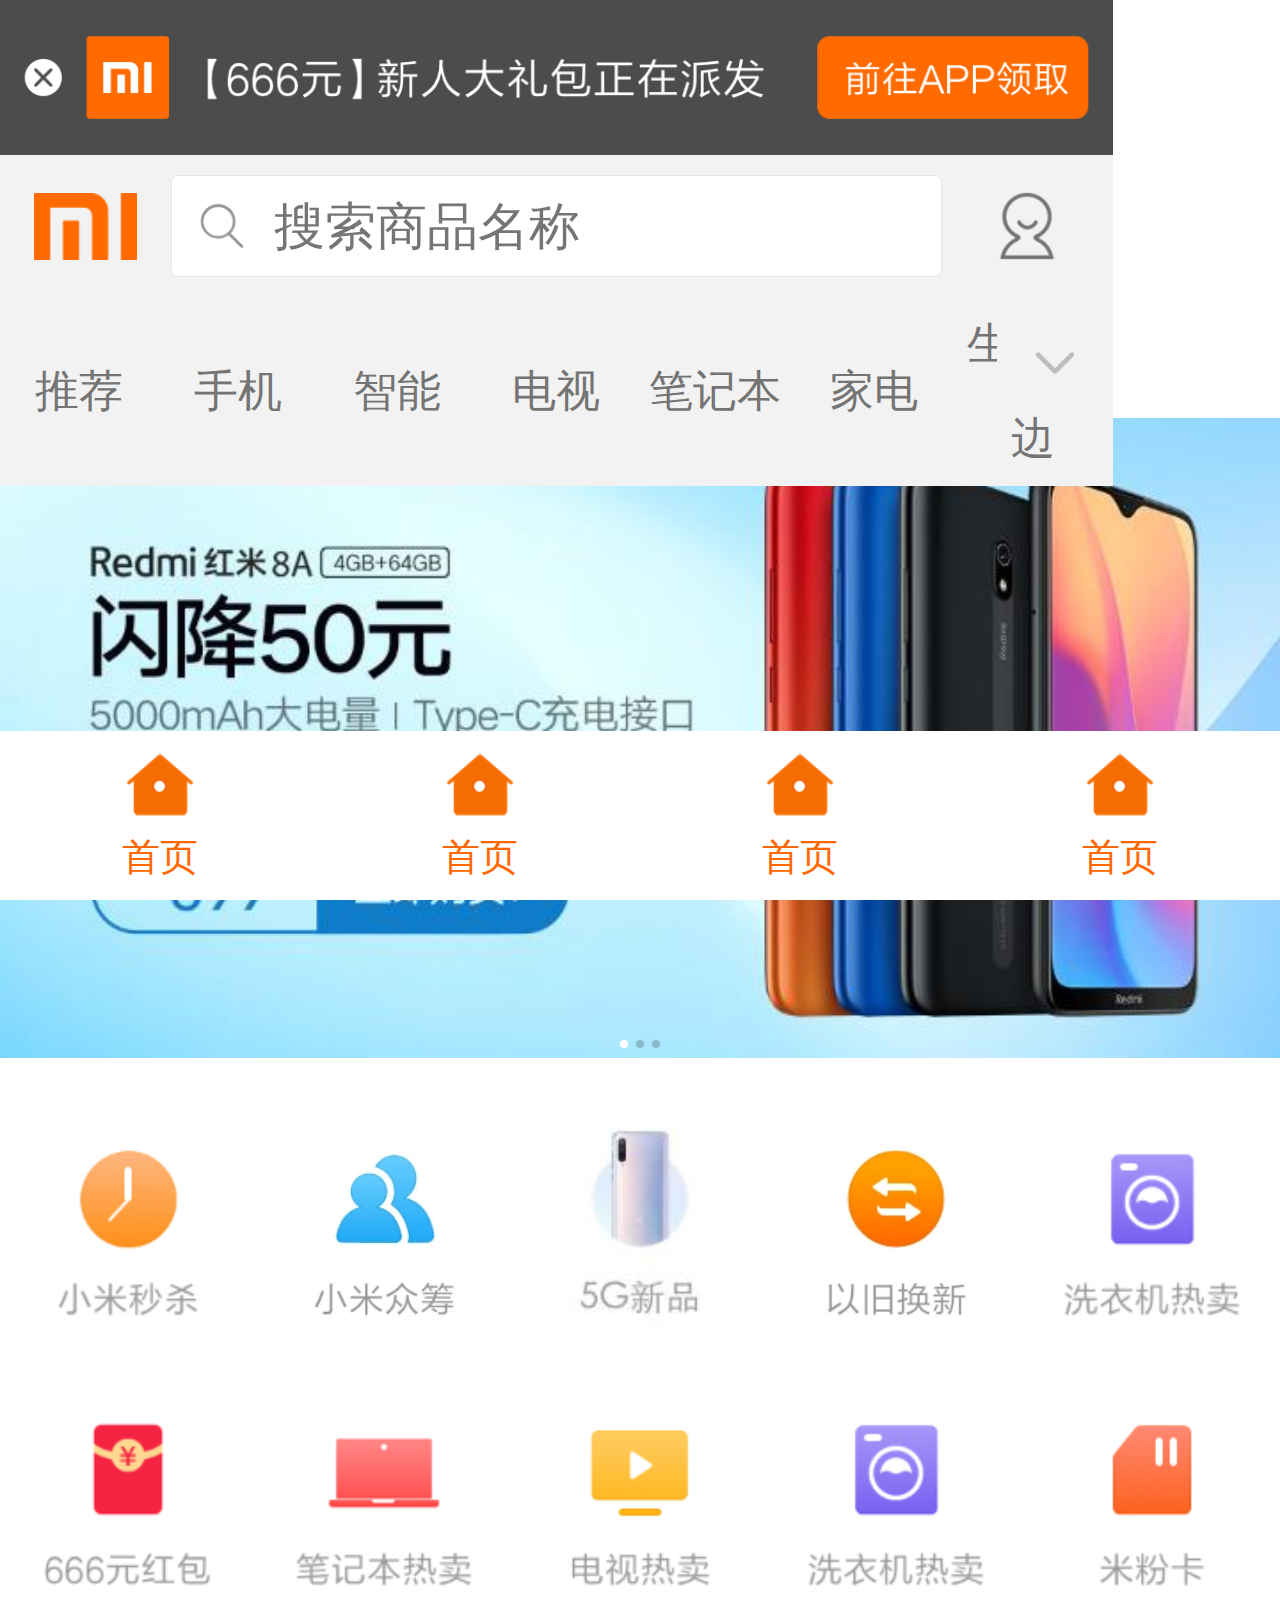
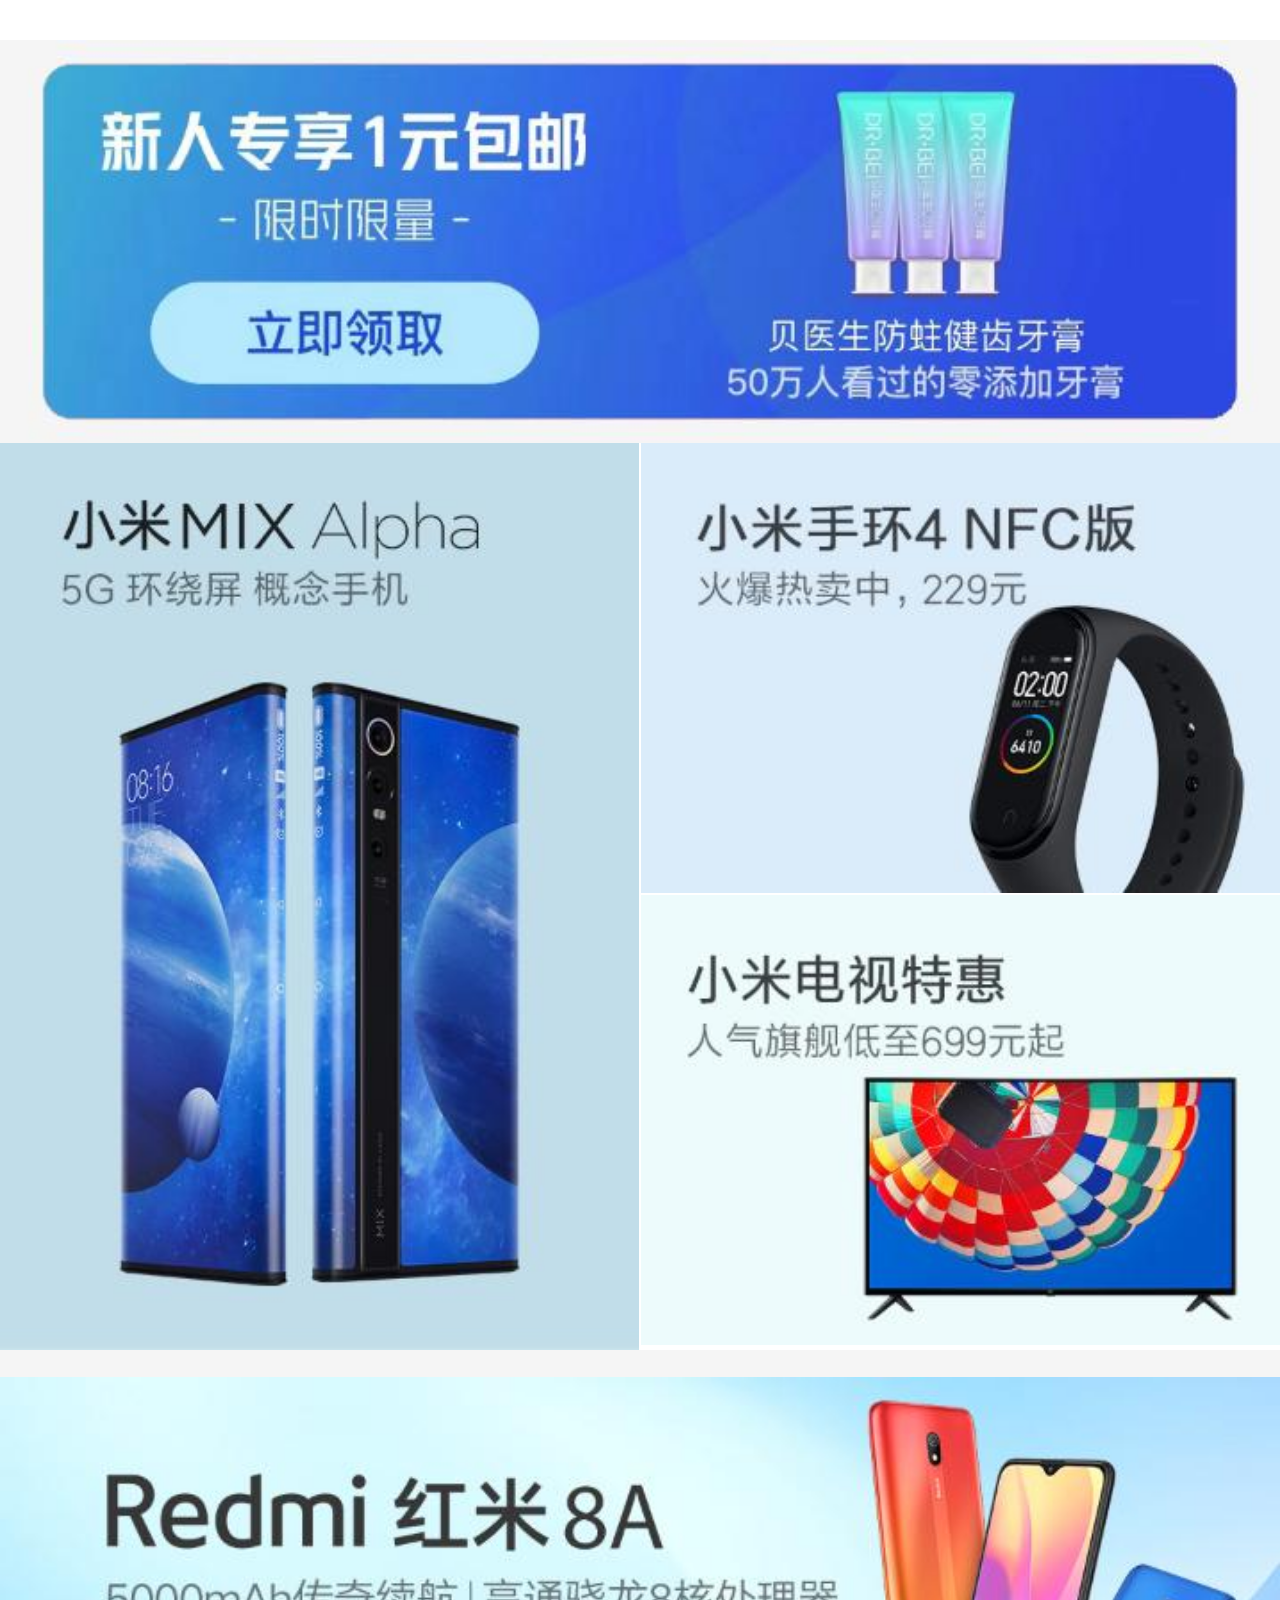
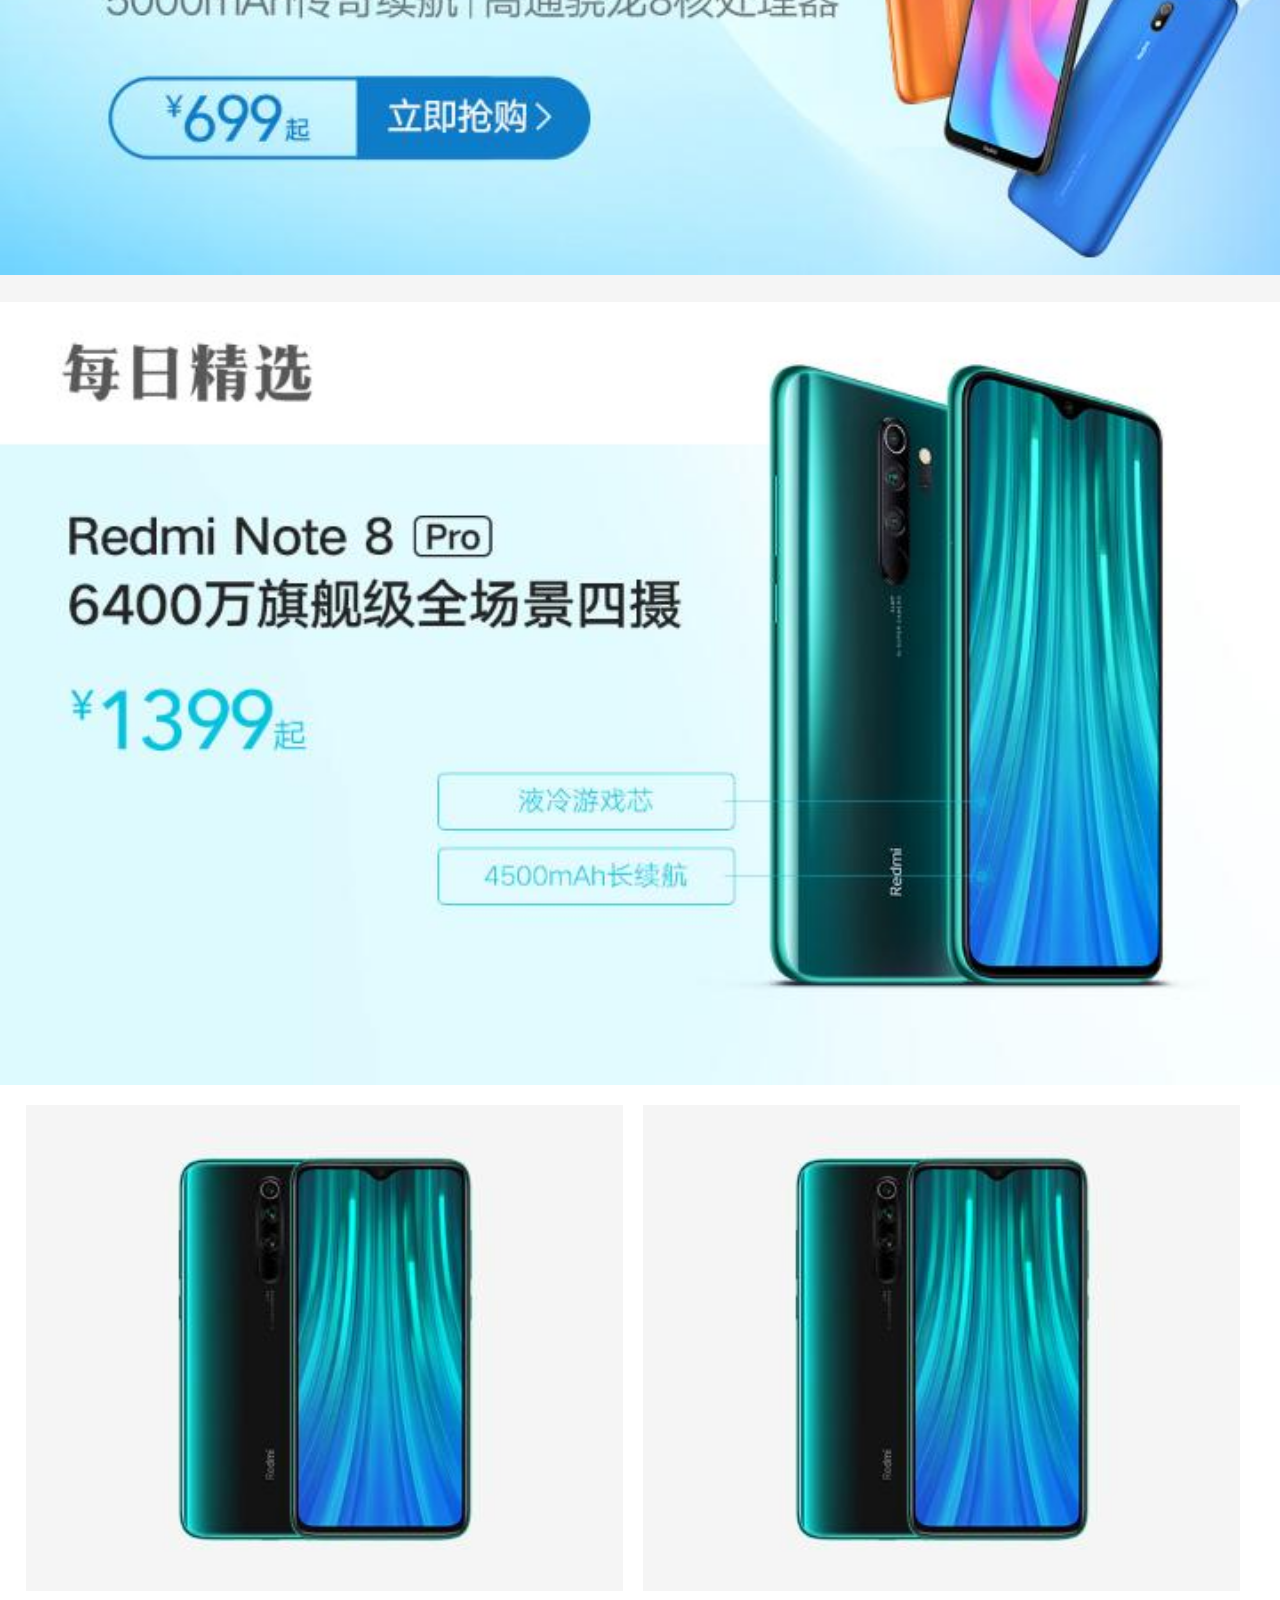
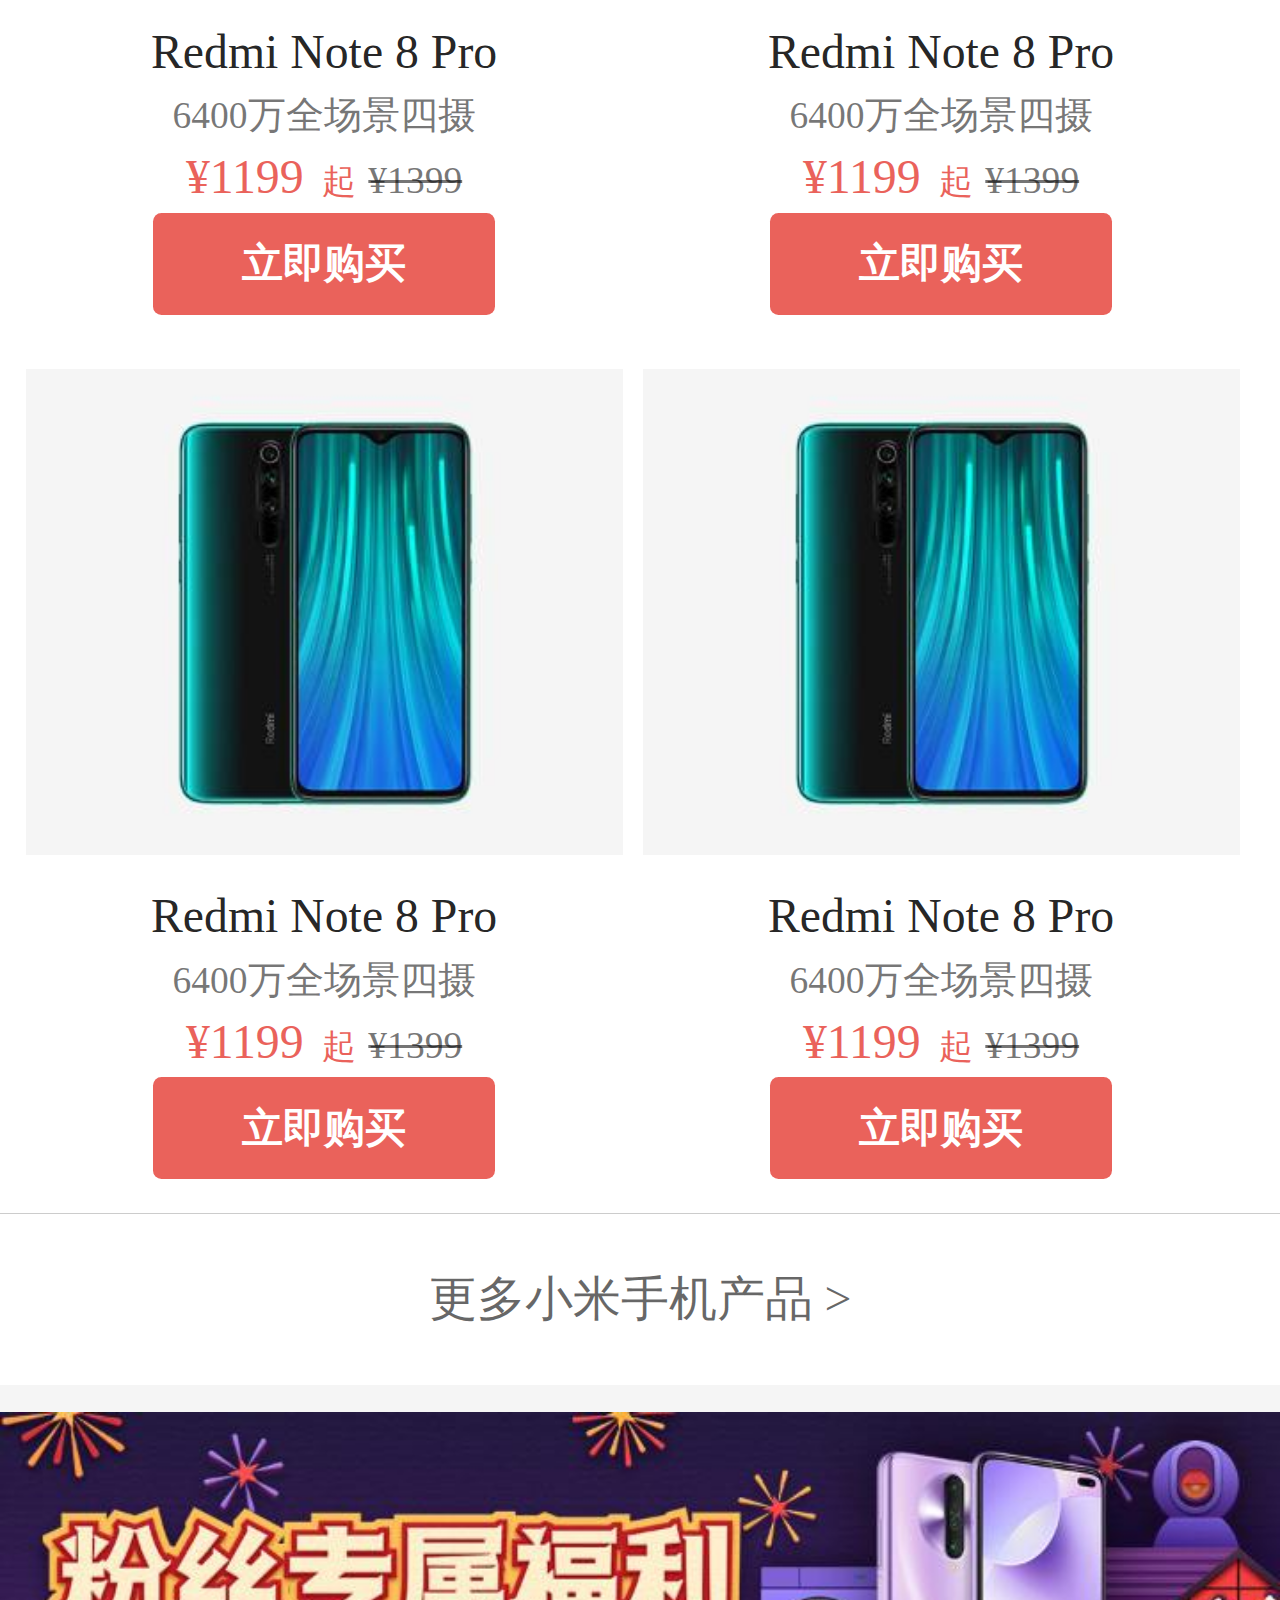
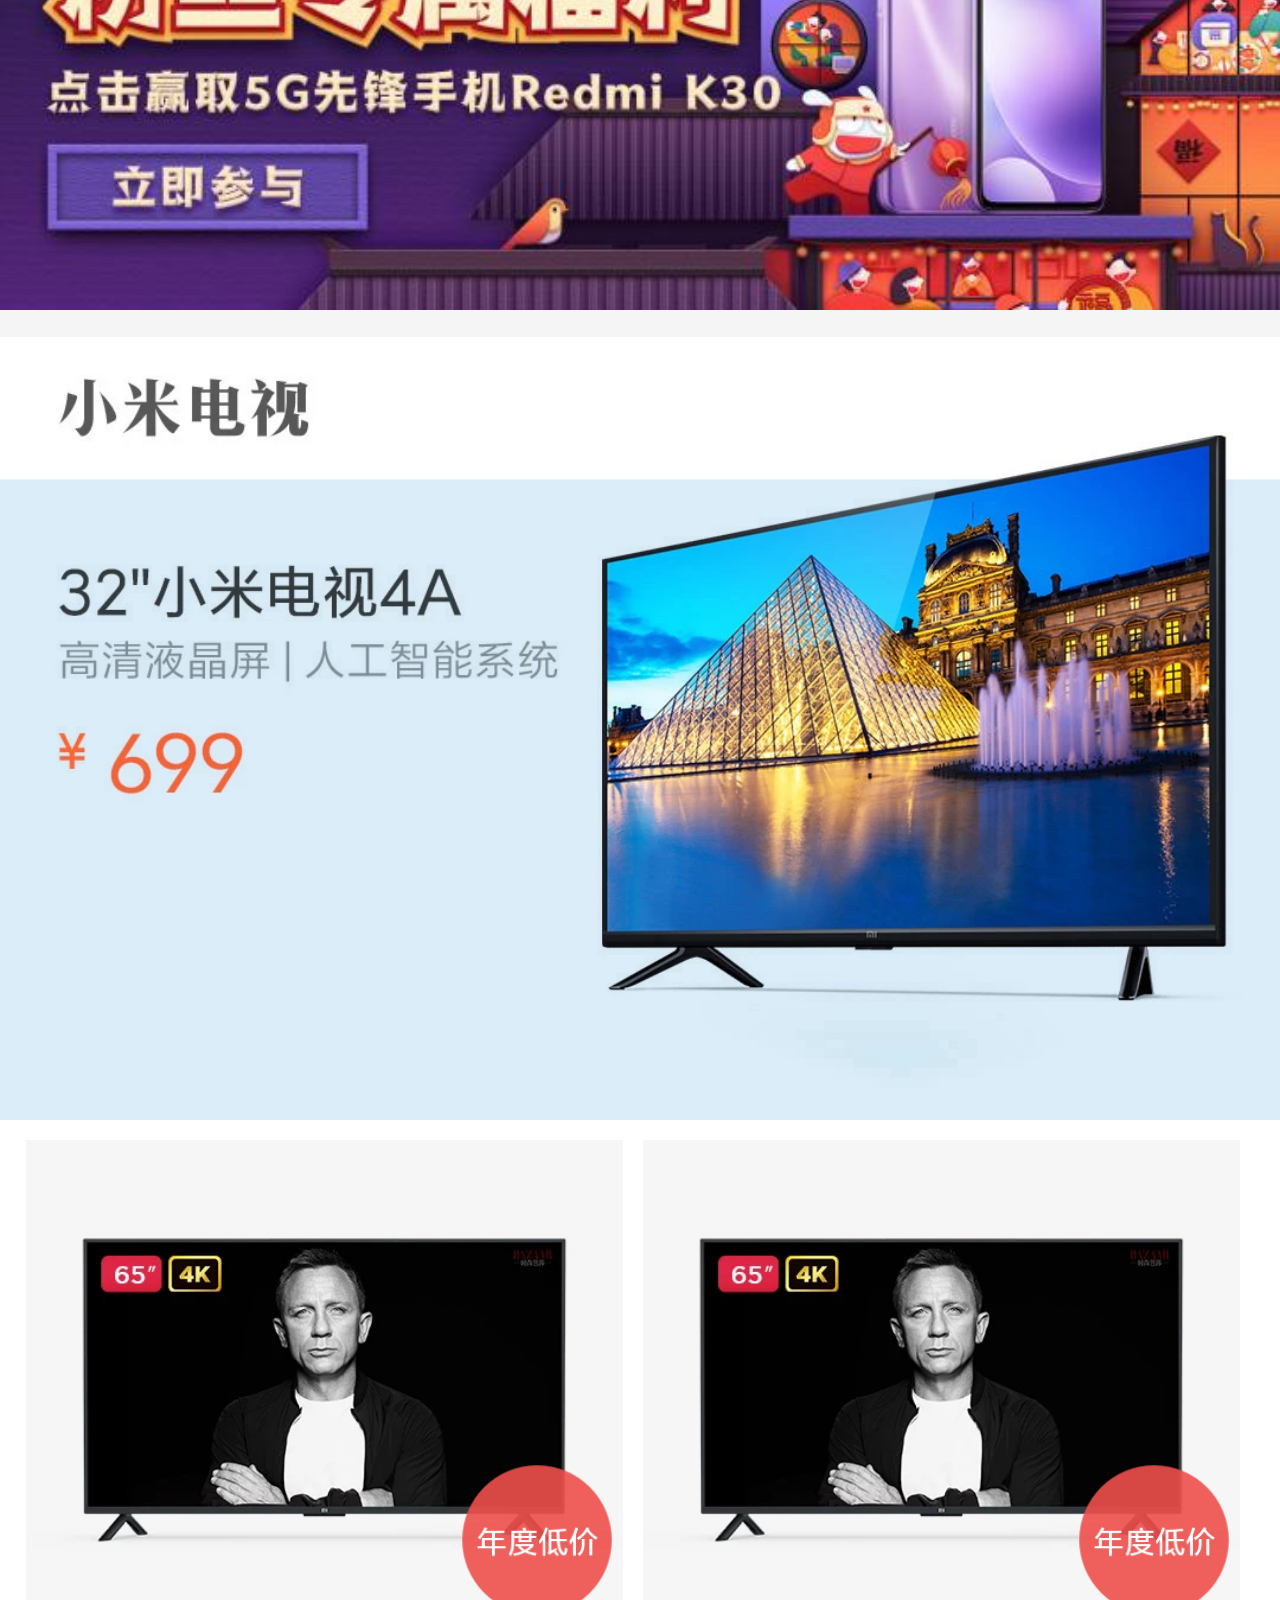
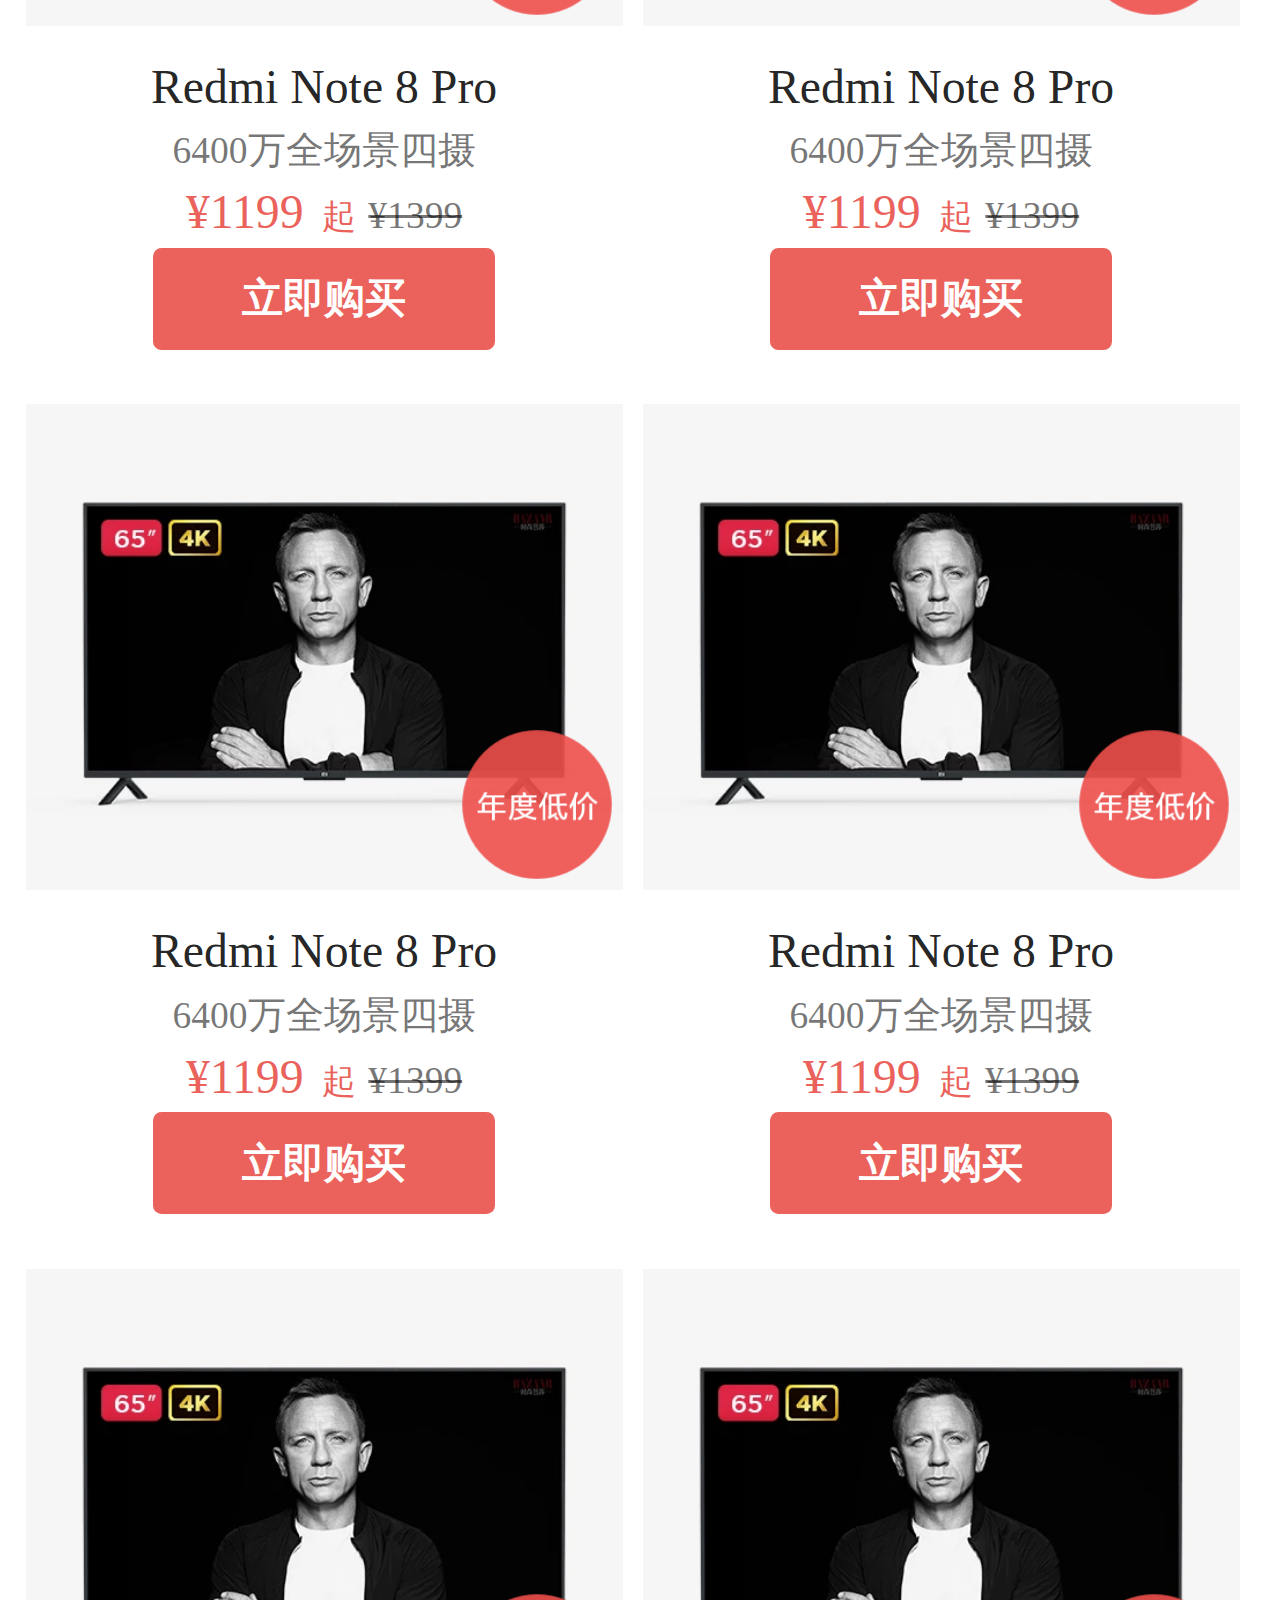
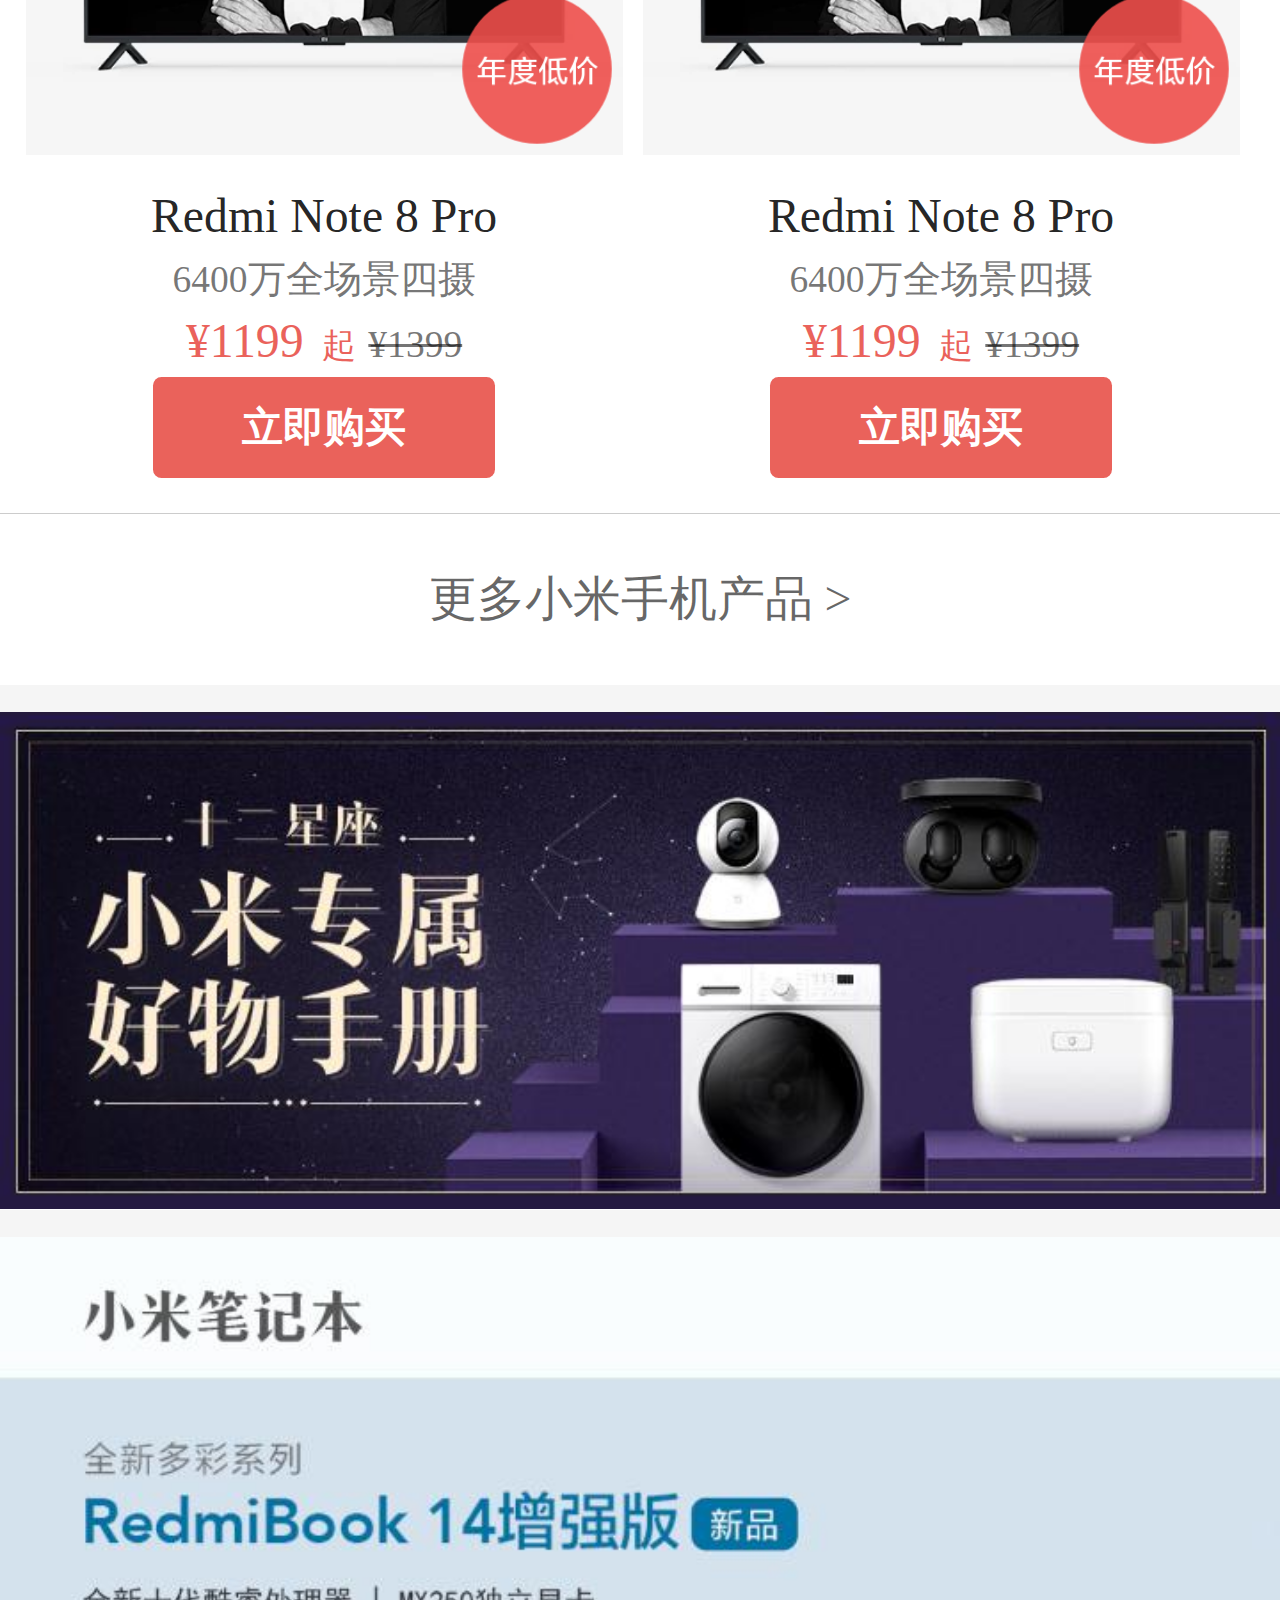
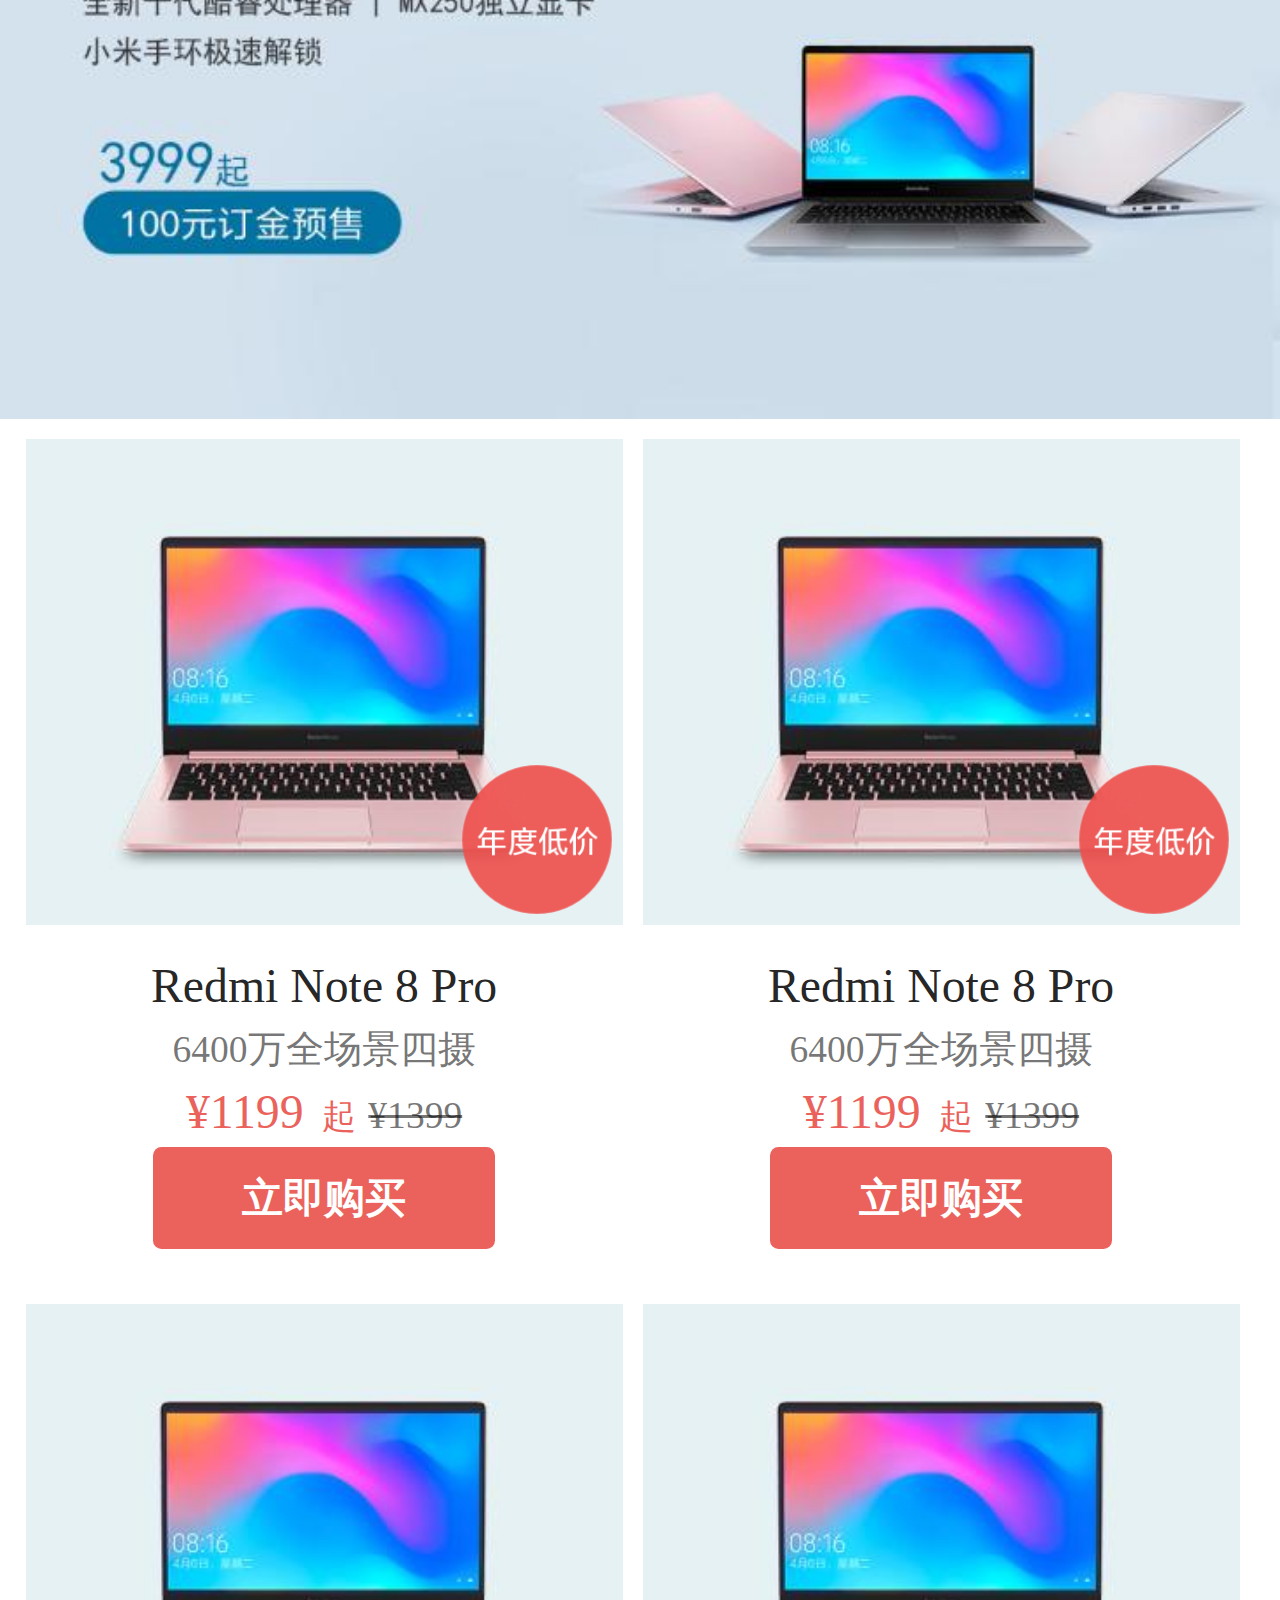
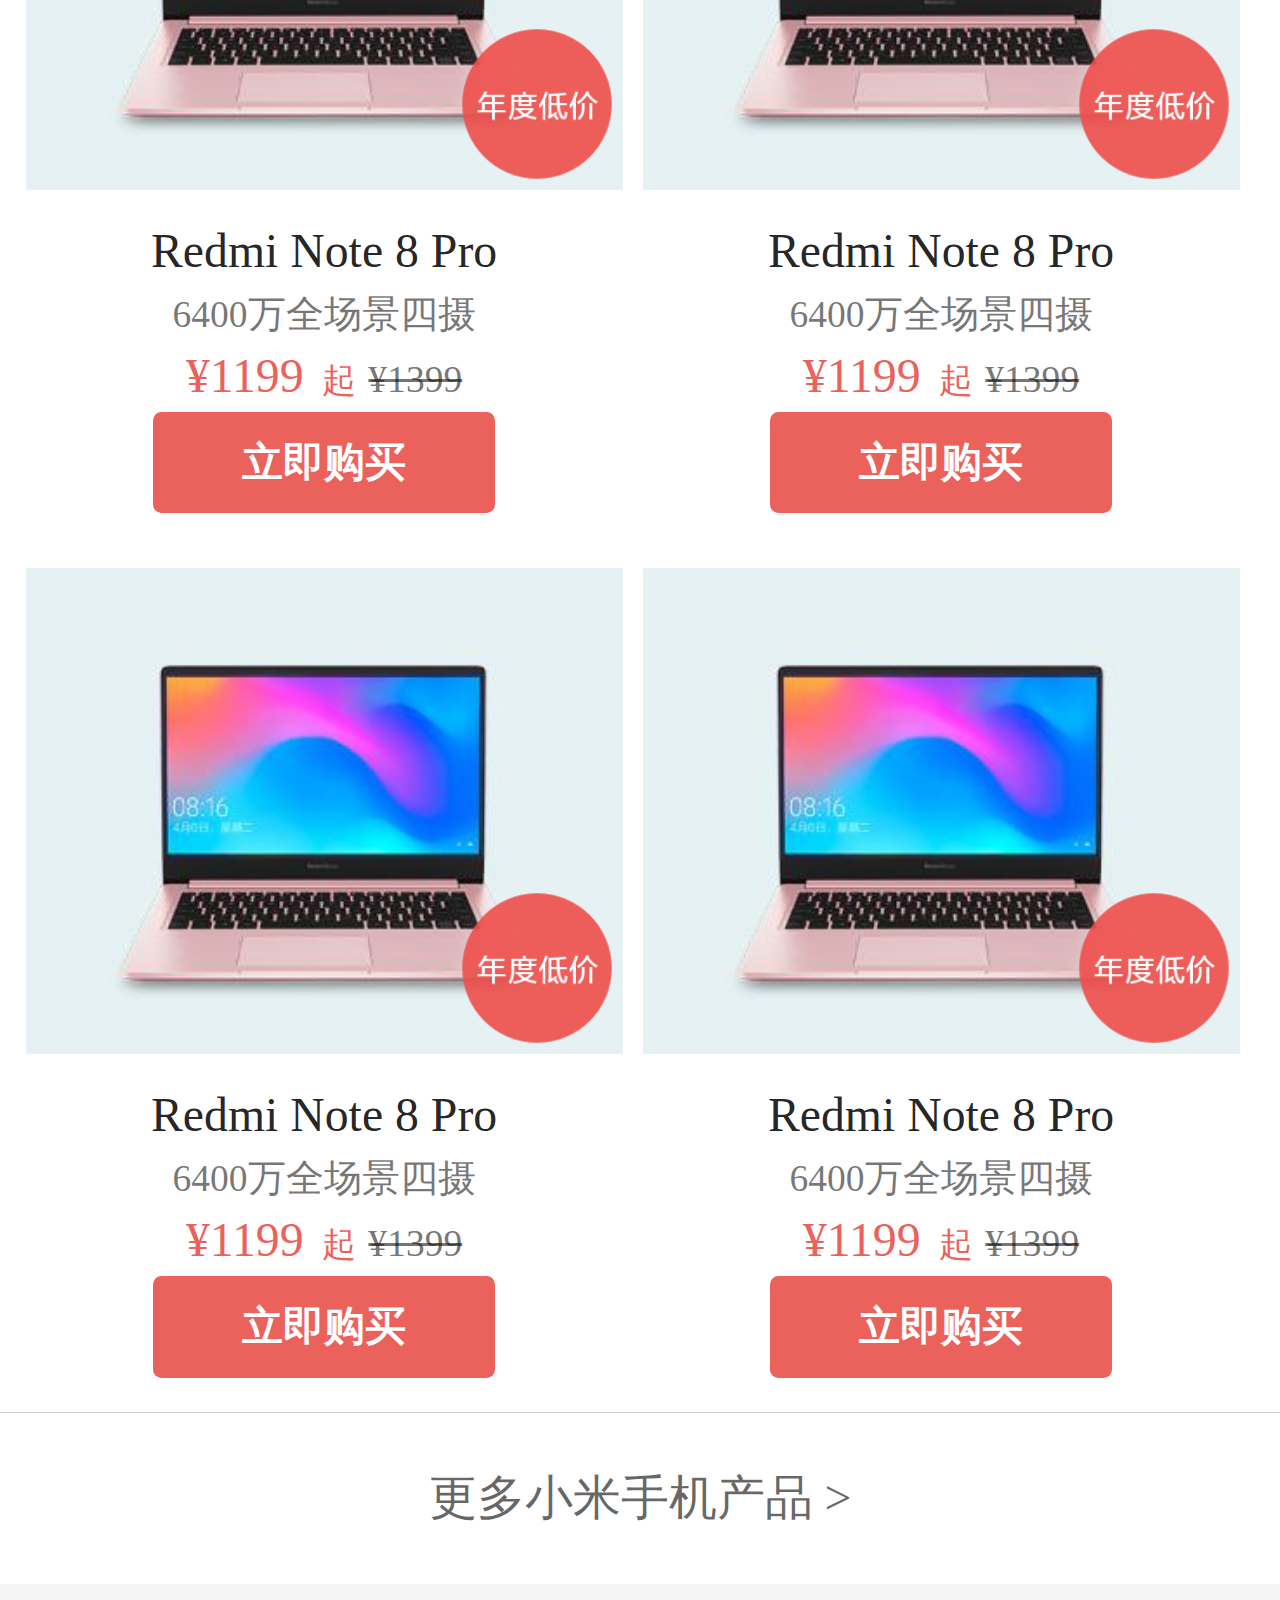
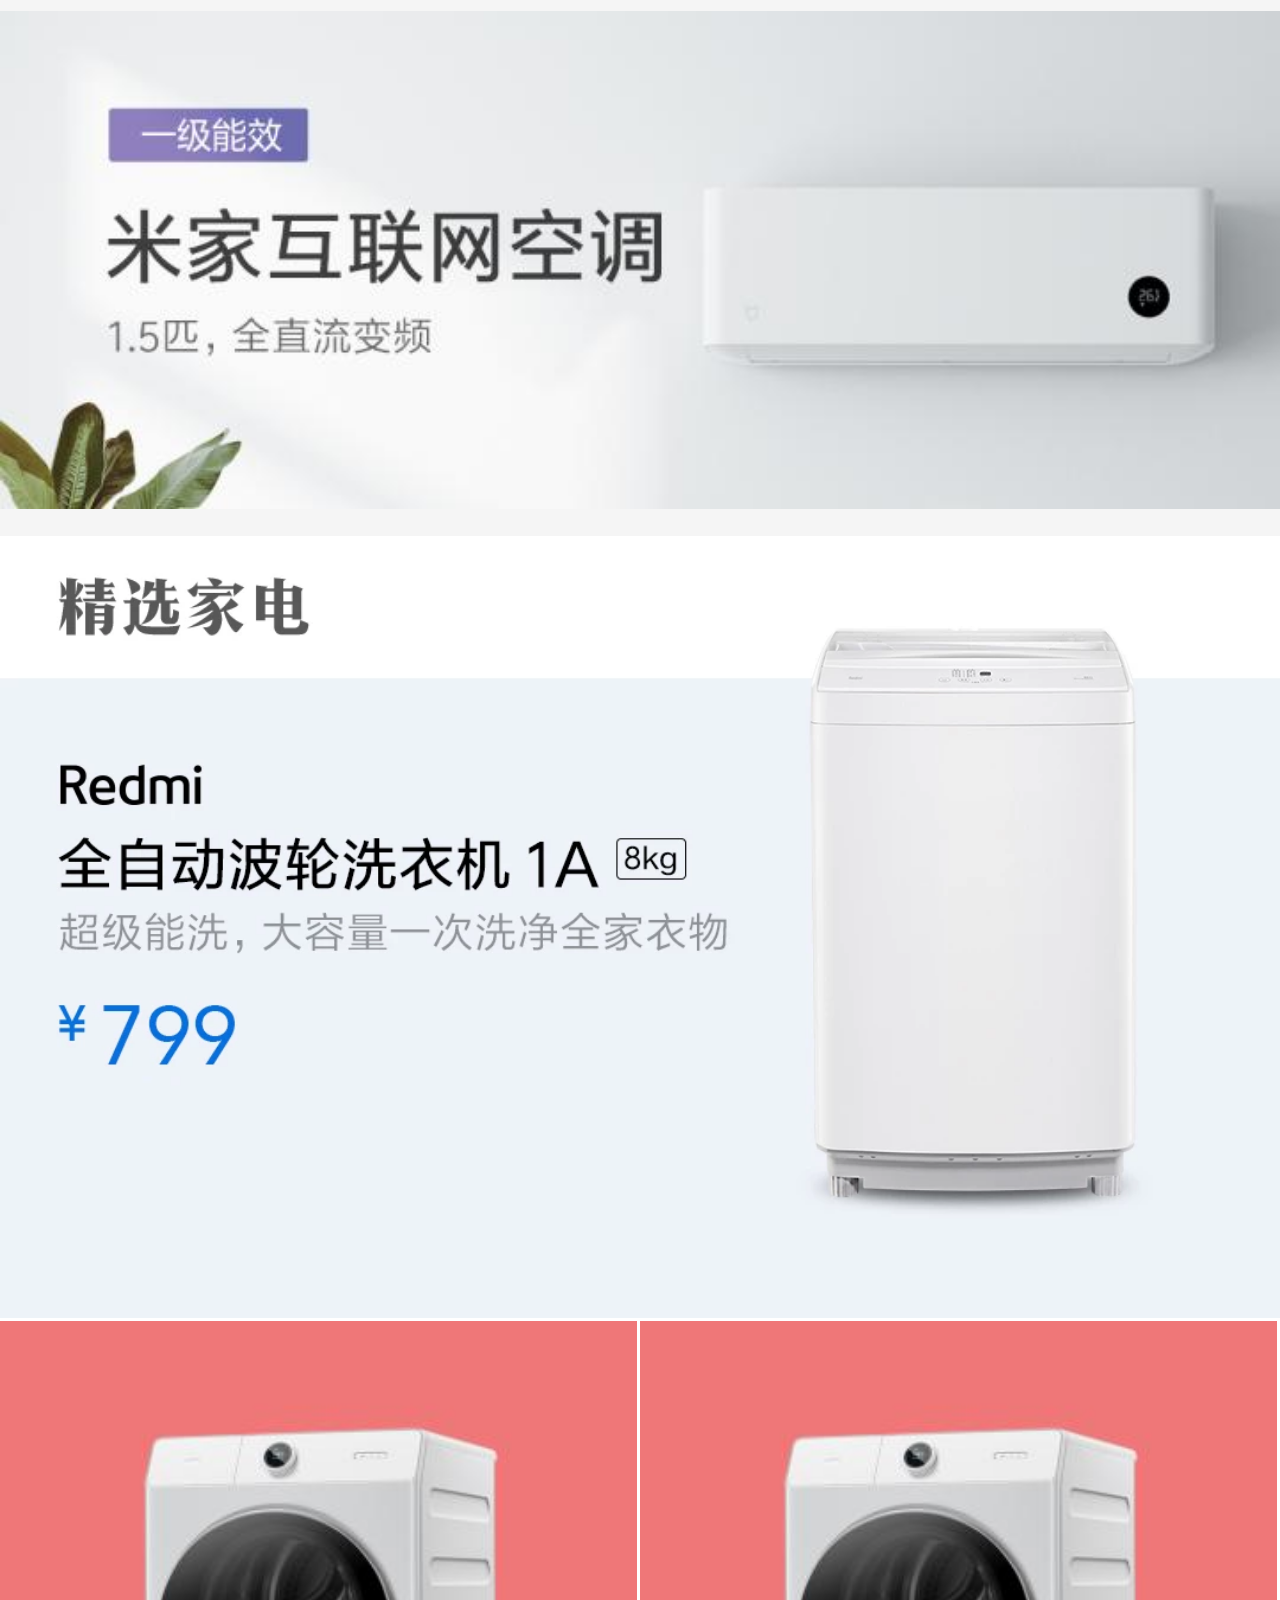
==== commit 7e109355: "1" ====
--- a/index.html
+++ b/index.html
@@ -17,59 +17,59 @@
 </head>
 
 <body>
-  <div class="head">
+    <div class="head">
         <!-- app-entery -->
-    <div class="app-shell">
-        <a href="#">
-            <img src="images/6E4424EC87CBC0D28B6AA46701B27900.png" alt="">
-        </a>
-    </div>
-    <!-- app-header -->
-    <header class="app-header-wrapper">
-        <div class="app-left">
-            <div class="app-logo">
-                <img src="[data-uri]"
-                    alt="">
-            </div>
-
+        <div class="app-shell">
+            <a href="#">
+                <img src="images/6E4424EC87CBC0D28B6AA46701B27900.png" alt="">
+            </a>
         </div>
-        <div class="app-mid">
-            <input type="text" placeholder="搜索商品名称" class="app-text">
-            <input type="button" class="btn">
-        </div>
-        <div class="app-right">
-            <i class="app-login-icon">
-            </i>
-        </div>
-    </header>
-    <nav class="nav-wrap">
-        <div class="nav-name">
-            <a href="#">推荐</a>
-        </div>
-        <div class="nav-name">
-            <a href="#">手机</a>
-        </div>
-        <div class="nav-name">
-            <a href="#">智能</a>
-        </div>
-        <div class="nav-name">
-            <a href="#">电视</a>
-        </div>
-        <div class="nav-name">
-            <a href="#">笔记本</a>
-        </div>
-        <div class="nav-name">
-            <a href="#">家电</a>
-        </div>
-        <div class="nav-name">
-            <a href="#">生活周边</a>
-        </div>
-        <div class="nav-display">
-            <i class="icon-top"></i>
-        </div>
-    </nav>
-  </div>
-  <div class="kong1"></div>
+        <!-- app-header -->
+        <header class="app-header-wrapper">
+            <div class="app-left">
+                <div class="app-logo">
+                    <img src="[data-uri]"
+                        alt="">
+                </div>
+
+            </div>
+            <div class="app-mid">
+                <input type="text" placeholder="搜索商品名称" class="app-text">
+                <input type="button" class="btn">
+            </div>
+            <div class="app-right">
+                <i class="app-login-icon">
+                </i>
+            </div>
+        </header>
+        <nav class="nav-wrap">
+            <div class="nav-name">
+                <a href="#">推荐</a>
+            </div>
+            <div class="nav-name">
+                <a href="#">手机</a>
+            </div>
+            <div class="nav-name">
+                <a href="#">智能</a>
+            </div>
+            <div class="nav-name">
+                <a href="#">电视</a>
+            </div>
+            <div class="nav-name">
+                <a href="#">笔记本</a>
+            </div>
+            <div class="nav-name">
+                <a href="#">家电</a>
+            </div>
+            <div class="nav-name">
+                <a href="#">生活周边</a>
+            </div>
+            <div class="nav-display">
+                <i class="icon-top"></i>
+            </div>
+        </nav>
+    </div>
+    <div class="kong1"></div>
     <!-- banner 图 -->
     <div class="banner">
         <div class="swiper-container">
@@ -218,7 +218,7 @@
                 </div>
             </div>
         </a>
-        
+
     </div>
     <div class="ti">更多小米手机产品 ></div>
     <div class="line"></div>
@@ -226,13 +226,13 @@
         <a href="">
             <img src="images/151d771314537fac91c34a14e6e89bb6.jpg" alt="">
         </a>
-    </div> 
+    </div>
     <div class="line"></div>
     <div class="cells-auto-fill multi-cell">
         <a href="">
             <img src="images/34cc562e-8dd3-61e9-0209-395edb9237a1.webp" alt="">
-        </a> 
-    </div>  
+        </a>
+    </div>
     <div class="box-flex">
         <a href="#" class="list list-1">
             <div class="img">
@@ -348,8 +348,8 @@
                 </div>
             </div>
         </a>
-        
-    </div> 
+
+    </div>
     <div class="ti ti1">更多小米手机产品 ></div>
     <div class="line"></div>
     <div class="cells-auto-fill multi-cell">
@@ -478,8 +478,8 @@
                 </div>
             </div>
         </a>
-        
-    </div> 
+
+    </div>
     <div class="ti ti1">更多小米手机产品 ></div>
     <div class="line"></div>
     <div class="cells-auto-fill multi-cell">
@@ -496,7 +496,7 @@
     <div class="box-flex box-flex1">
         <a href="#" class="list list1">
             <img src="images/552e42b8706ee8d0bd3e048d2a5c4316.jpg" alt="">
-            <div class="info info1">
+            <div class="info info1 info3">
                 <p class="name">Redmi Note 8 Pro</p>
                 <p class="brief">6400万全场景四摄</p>
                 <p class="price">¥1199
@@ -507,7 +507,7 @@
         </a>
         <a href="#" class="list list1">
             <img src="images/552e42b8706ee8d0bd3e048d2a5c4316.jpg" alt="">
-            <div class="info info1">
+            <div class="info info1 info3">
                 <p class="name">Redmi Note 8 Pro</p>
                 <p class="brief">6400万全场景四摄</p>
                 <p class="price">¥1199
@@ -517,7 +517,7 @@
             </div>
         </a><a href="#" class="list list1">
             <img src="images/552e42b8706ee8d0bd3e048d2a5c4316.jpg" alt="">
-            <div class="info info1">
+            <div class="info info1 info3">
                 <p class="name">Redmi Note 8 Pro</p>
                 <p class="brief">6400万全场景四摄</p>
                 <p class="price">¥1199
@@ -527,7 +527,7 @@
             </div>
         </a><a href="#" class="list list1">
             <img src="images/552e42b8706ee8d0bd3e048d2a5c4316.jpg" alt="">
-            <div class="info info1">
+            <div class="info info1 info3">
                 <p class="name">Redmi Note 8 Pro</p>
                 <p class="brief">6400万全场景四摄</p>
                 <p class="price">¥1199
@@ -537,7 +537,7 @@
             </div>
         </a><a href="#" class="list list1">
             <img src="images/552e42b8706ee8d0bd3e048d2a5c4316.jpg" alt="">
-            <div class="info info1">
+            <div class="info info1 info3">
                 <p class="name">Redmi Note 8 Pro</p>
                 <p class="brief">6400万全场景四摄</p>
                 <p class="price">¥1199
@@ -547,7 +547,7 @@
             </div>
         </a><a href="#" class="list list1">
             <img src="images/552e42b8706ee8d0bd3e048d2a5c4316.jpg" alt="">
-            <div class="info info1">
+            <div class="info info1 info3">
                 <p class="name">Redmi Note 8 Pro</p>
                 <p class="brief">6400万全场景四摄</p>
                 <p class="price">¥1199
@@ -604,32 +604,32 @@
             <div class="img">
                 <img src="images/b79cb907-3ae4-2a35-6756-b243b386a95a.webp" alt="">
             </div>
-        </a> 
+        </a>
         <a href="#" class="list list-1">
             <div class="img">
                 <img src="images/b79cb907-3ae4-2a35-6756-b243b386a95a.webp" alt="">
             </div>
-        </a> 
+        </a>
         <a href="#" class="list list-1">
             <div class="img">
                 <img src="images/b79cb907-3ae4-2a35-6756-b243b386a95a.webp" alt="">
             </div>
-        </a> 
+        </a>
         <a href="#" class="list list-1">
             <div class="img">
                 <img src="images/b79cb907-3ae4-2a35-6756-b243b386a95a.webp" alt="">
             </div>
-        </a> 
+        </a>
         <a href="#" class="list list-1">
             <div class="img">
                 <img src="images/b79cb907-3ae4-2a35-6756-b243b386a95a.webp" alt="">
             </div>
-        </a> 
+        </a>
         <a href="#" class="list list-1">
             <div class="img">
                 <img src="images/b79cb907-3ae4-2a35-6756-b243b386a95a.webp" alt="">
             </div>
-        </a> 
+        </a>
     </div>
     <div class="ti">更多小米手机产品 ></div>
     <div class="line"></div>
@@ -647,19 +647,19 @@
     <footer class="app-shell-footer">
         <a href="" class="flex">
             <i class="icon-1"></i>
-           <span>首页</span>
+            <span>首页</span>
         </a>
         <a href="" class="flex">
             <i class="icon-1"></i>
-           <span>首页</span>
+            <span>首页</span>
         </a>
         <a href="" class="flex">
             <i class="icon-1"></i>
-           <span>首页</span>
+            <span>首页</span>
         </a>
         <a href="" class="flex">
             <i class="icon-1"></i>
-           <span>首页</span>
+            <span>首页</span>
         </a>
     </footer>
     <script src="js/swiper.min.js"></script>
--- a/css/index.css
+++ b/css/index.css
@@ -1,8 +1,12 @@
     html{
         font-size: 100px;
     }
-    .body{
+    body{
         position: relative;
+        width: 100%;
+        /* max-width: 750px; */
+        /* overflow: hidden; */
+
     }
     .head{
         position: fixed;
@@ -181,6 +185,7 @@
     margin-right: -.12rem;
     font-size: 0;
     overflow: hidden;
+    width: 100%;
 }
 .box-flex1{
     padding: 0;
@@ -234,6 +239,7 @@
     box-sizing: border-box;
     padding: .64rem .12rem 0 .32rem;
     float: left;
+    text-align: left;
 }
 .list .tag1 img{
     width: 1rem;
@@ -250,7 +256,7 @@
     padding: .2rem .27rem;
     text-align: center;
 }
-.info{
+.info3{
     text-align: left;
 }
 .info .name{
